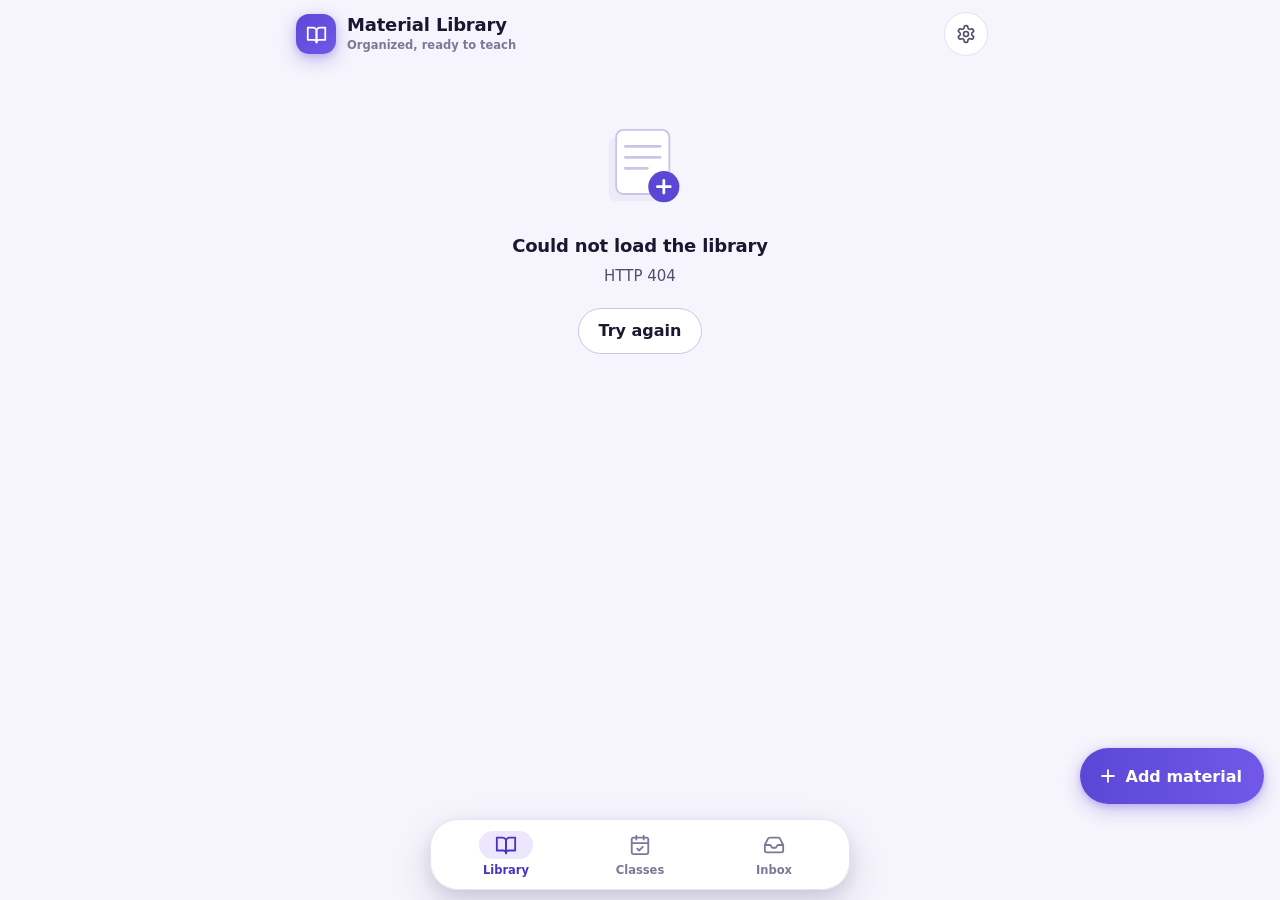
==== static/index.html @ 77e2ce6c "Initial public release of the Material Library" ====
<!doctype html>
<html lang="en">
<head>
<meta charset="utf-8">
<meta name="viewport" content="width=device-width, initial-scale=1, viewport-fit=cover">
<meta id="thememeta" name="theme-color" content="#F6F4FC">
<title>Material Library</title>
<link rel="stylesheet" href="/static/style.css">
</head>
<body data-view="list">
<header class="appbar">
  <div class="brand">
    <span class="brandmark" aria-hidden="true">
      <svg viewBox="0 0 24 24" fill="none" stroke="currentColor" stroke-width="2" stroke-linecap="round" stroke-linejoin="round"><path d="M2 4h6a4 4 0 0 1 4 4v13a3 3 0 0 0-3-3H2z"/><path d="M22 4h-6a4 4 0 0 0-4 4v13a3 3 0 0 1 3-3h7z"/></svg>
    </span>
    <div class="brandcol">
      <h1>Material Library</h1>
      <span class="brandsub">Organized, ready to teach</span>
    </div>
  </div>
  <a id="settingsbtn" class="iconbtn" href="#/settings" aria-label="Settings" title="Settings">
    <svg viewBox="0 0 24 24" fill="none" stroke="currentColor" stroke-width="2" stroke-linecap="round" stroke-linejoin="round"><path d="M12.22 2h-.44a2 2 0 0 0-2 2v.18a2 2 0 0 1-1 1.73l-.43.25a2 2 0 0 1-2 0l-.15-.08a2 2 0 0 0-2.73.73l-.22.38a2 2 0 0 0 .73 2.73l.15.1a2 2 0 0 1 1 1.72v.51a2 2 0 0 1-1 1.74l-.15.09a2 2 0 0 0-.73 2.73l.22.38a2 2 0 0 0 2.73.73l.15-.08a2 2 0 0 1 2 0l.43.25a2 2 0 0 1 1 1.73V20a2 2 0 0 0 2 2h.44a2 2 0 0 0 2-2v-.18a2 2 0 0 1 1-1.73l.43-.25a2 2 0 0 1 2 0l.15.08a2 2 0 0 0 2.73-.73l.22-.39a2 2 0 0 0-.73-2.73l-.15-.08a2 2 0 0 1-1-1.74v-.5a2 2 0 0 1 1-1.74l.15-.09a2 2 0 0 0 .73-2.73l-.22-.38a2 2 0 0 0-2.73-.73l-.15.08a2 2 0 0 1-2 0l-.43-.25a2 2 0 0 1-1-1.73V4a2 2 0 0 0-2-2z"/><circle cx="12" cy="12" r="3"/></svg>
  </a>
</header>

<main id="view" tabindex="-1"><p class="empty">Loading…</p></main>

<button id="fab" class="fab" type="button">
  <svg viewBox="0 0 24 24" fill="none" stroke="currentColor" stroke-width="2.2" stroke-linecap="round"><path d="M5 12h14"/><path d="M12 5v14"/></svg>
  <span id="fablabel">Add material</span>
</button>

<nav class="bottomnav" aria-label="Main navigation">
  <a href="#/" data-nav="library" class="on">
    <svg viewBox="0 0 24 24" fill="none" stroke="currentColor" stroke-width="2" stroke-linecap="round" stroke-linejoin="round"><path d="M2 4h6a4 4 0 0 1 4 4v13a3 3 0 0 0-3-3H2z"/><path d="M22 4h-6a4 4 0 0 0-4 4v13a3 3 0 0 1 3-3h7z"/></svg>
    <span>Library</span>
  </a>
  <a href="#/plans" data-nav="plans">
    <svg viewBox="0 0 24 24" fill="none" stroke="currentColor" stroke-width="2" stroke-linecap="round" stroke-linejoin="round"><rect x="3" y="4" width="18" height="18" rx="2"/><path d="M16 2v4"/><path d="M8 2v4"/><path d="M3 10h18"/><path d="m9 16 2 2 4-4"/></svg>
    <span>Classes</span>
  </a>
  <a href="#/inbox" data-nav="inbox">
    <span class="navicon">
      <svg viewBox="0 0 24 24" fill="none" stroke="currentColor" stroke-width="2" stroke-linecap="round" stroke-linejoin="round"><path d="M22 12h-6l-2 3h-4l-2-3H2"/><path d="M5.45 5.11 2 12v6a2 2 0 0 0 2 2h16a2 2 0 0 0 2-2v-6l-3.45-6.89A2 2 0 0 0 16.76 4H7.24a2 2 0 0 0-1.79 1.11z"/></svg>
      <span class="navbadge" id="inboxbadge" hidden></span>
    </span>
    <span>Inbox</span>
  </a>
</nav>

<div id="toasts" aria-live="polite"></div>

<dialog id="confirmdlg" class="dlg">
  <div class="dlg-icon" aria-hidden="true">
    <svg viewBox="0 0 24 24" fill="none" stroke="currentColor" stroke-width="2" stroke-linecap="round" stroke-linejoin="round"><path d="M3 6h18"/><path d="M19 6v14a2 2 0 0 1-2 2H7a2 2 0 0 1-2-2V6"/><path d="M8 6V4a2 2 0 0 1 2-2h4a2 2 0 0 1 2 2v2"/><path d="M10 11v6"/><path d="M14 11v6"/></svg>
  </div>
  <h2 id="cd-title">Are you sure?</h2>
  <p id="cd-msg"></p>
  <div class="dlg-actions">
    <button id="cd-cancel" class="btn" type="button">Cancel</button>
    <button id="cd-ok" class="btn danger-solid" type="button">Delete</button>
  </div>
</dialog>

<dialog id="plandlg" class="dlg formdlg">
  <h2 id="pd-heading">New plan</h2>
  <form id="pd-form">
    <label class="field"><span>Title *</span>
      <input type="text" id="pd-name" required autocomplete="off" placeholder="e.g. Tuesday 18:00 — B2 teens">
    </label>
    <label class="field"><span>Class / group</span>
      <input type="text" id="pd-group" autocomplete="off" list="groupsdl" placeholder="e.g. B2 evening group">
    </label>
    <label class="field"><span>Date</span>
      <input type="date" id="pd-date">
    </label>
    <label class="field"><span>Notes</span>
      <textarea id="pd-notes" placeholder="aims, reminders…"></textarea>
    </label>
    <div class="dlg-actions">
      <button type="button" id="pd-cancel" class="btn">Cancel</button>
      <button type="submit" id="pd-save" class="btn primary">Create</button>
    </div>
  </form>
</dialog>

<dialog id="usagedlg" class="dlg formdlg">
  <h2>Log use</h2>
  <p id="ud-mat" class="dlg-sub"></p>
  <form id="ud-form">
    <label class="field"><span>Date</span>
      <input type="date" id="ud-date">
    </label>
    <label class="field"><span>Class / group</span>
      <input type="text" id="ud-group" autocomplete="off" list="groupsdl" placeholder="e.g. B2 evening group">
    </label>
    <label class="field"><span>Note</span>
      <input type="text" id="ud-note" autocomplete="off" placeholder="e.g. great as a warmer">
    </label>
    <div class="dlg-actions">
      <button type="button" id="ud-cancel" class="btn">Cancel</button>
      <button type="submit" id="ud-save" class="btn primary">Log use</button>
    </div>
  </form>
</dialog>

<dialog id="fileeditdlg" class="dlg formdlg">
  <h2>Edit file</h2>
  <form id="fe-form">
    <label class="field"><span>File name</span>
      <input type="text" id="fe-name" autocomplete="off" spellcheck="false" placeholder="e.g. Unit 4 — reading.pdf">
    </label>
    <label class="field"><span>Note</span>
      <input type="text" id="fe-note" autocomplete="off" placeholder="e.g. Student handout">
    </label>
    <div class="dlg-actions fe-actions">
      <button type="button" id="fe-remove" class="btn danger">Remove from material</button>
      <button type="button" id="fe-cancel" class="btn">Cancel</button>
      <button type="submit" id="fe-save" class="btn primary">Save</button>
    </div>
  </form>
</dialog>

<dialog id="plansheet" class="dlg formdlg">
  <h2>Add to plan</h2>
  <p id="ps-mat" class="dlg-sub"></p>
  <div id="ps-list" class="sheetlist"></div>
  <div class="dlg-actions">
    <button id="ps-cancel" class="btn" type="button">Cancel</button>
    <button id="ps-new" class="btn primary" type="button">New plan…</button>
  </div>
</dialog>

<dialog id="sharesheet" class="dlg formdlg">
  <h2>Share files</h2>
  <p id="sh-mat" class="dlg-sub"></p>
  <div id="sh-list" class="sheetlist"></div>
  <div class="dlg-actions">
    <button id="sh-cancel" class="btn" type="button">Cancel</button>
    <button id="sh-ok" class="btn primary" type="button">Share</button>
  </div>
</dialog>

<dialog id="matpicker" class="dlg formdlg">
  <h2>Add to material</h2>
  <p id="mp-sub" class="dlg-sub"></p>
  <div class="searchbox dlgsearch">
    <svg viewBox="0 0 24 24" fill="none" stroke="currentColor" stroke-width="2" stroke-linecap="round" stroke-linejoin="round"><circle cx="11" cy="11" r="8"/><path d="m21 21-4.3-4.3"/></svg>
    <input id="mp-q" type="search" autocomplete="off" placeholder="Search your library…" aria-label="Search materials">
  </div>
  <div id="mp-list" class="sheetlist"></div>
  <div class="dlg-actions">
    <button id="mp-cancel" class="btn" type="button">Cancel</button>
  </div>
</dialog>

<dialog id="lightbox" class="lightboxdlg">
  <img id="lb-img" alt="">
  <div class="lb-bar">
    <span id="lb-name"></span>
    <button id="lb-share" class="iconbtn" type="button" aria-label="Share this image" title="Share">
      <svg viewBox="0 0 24 24" fill="none" stroke="currentColor" stroke-width="2" stroke-linecap="round" stroke-linejoin="round"><circle cx="18" cy="5" r="3"/><circle cx="6" cy="12" r="3"/><circle cx="18" cy="19" r="3"/><line x1="8.6" y1="13.5" x2="15.4" y2="17.5"/><line x1="15.4" y1="6.5" x2="8.6" y2="10.5"/></svg>
    </button>
    <a id="lb-open" class="iconbtn" target="_blank" rel="noopener" aria-label="Open in another app" title="Open externally">
      <svg viewBox="0 0 24 24" fill="none" stroke="currentColor" stroke-width="2" stroke-linecap="round" stroke-linejoin="round"><path d="M15 3h6v6"/><path d="M10 14 21 3"/><path d="M18 13v6a2 2 0 0 1-2 2H5a2 2 0 0 1-2-2V8a2 2 0 0 1 2-2h6"/></svg>
    </a>
    <button id="lb-close" class="iconbtn" type="button" aria-label="Close preview" title="Close">
      <svg viewBox="0 0 24 24" fill="none" stroke="currentColor" stroke-width="2" stroke-linecap="round" stroke-linejoin="round"><path d="M18 6 6 18"/><path d="m6 6 12 12"/></svg>
    </button>
  </div>
</dialog>

<datalist id="groupsdl"></datalist>

<noscript><p class="empty">This app needs JavaScript enabled.</p></noscript>
<script src="/static/app.js"></script>
</body>
</html>
---- static/style.css ----
/* Material Library — phone-first, system fonts, no external anything.
   Design system: Material Design 3 Expressive — vibrant violet primary,
   gradient pill CTAs with glow, pill chips with trailing check-circles.
   Light = lavender-tinted tonal mirror; dark = pure-black AMOLED.
   All colors live in tokens below; components never use raw hex. */

/* ================= tokens ================= */
:root {
  --bg: #F6F4FC;
  --surface: #FFFFFF;
  --surface-2: #EEEAF9;
  --ink: #1B1730;
  --ink-2: #534E6E;
  --ink-3: #7E7898;

  --primary: #5B47D6;
  --primary-strong: #4936BE;
  --on-primary: #FFFFFF;
  --primary-soft: #ECE7FD;
  --primary-soft-ink: #4733C4;

  --grad-1: #5B47D6;
  --grad-2: #7158E8;
  --glow: 0 6px 18px rgba(91, 71, 214, .30), 0 2px 6px rgba(91, 71, 214, .22);
  --chip-on-bg: rgba(91, 71, 214, .10);
  --chip-on-border: #5B47D6;
  --thumb-grad-1: #E9E3FB;
  --thumb-grad-2: #D9D0F6;
  --nav-bg: rgba(255, 255, 255, .92);
  --overlay: rgba(20, 14, 40, .55);

  --border: #E6E1F4;
  --border-strong: #CCC4E8;

  --danger: #D32940;
  --danger-soft: #FCE8EB;
  --danger-soft-ink: #B01F34;
  --on-danger: #FFFFFF;
  --ok: #15803D;
  --ok-soft: #E2F4E9;
  --warn-ink: #8A5200;
  --warn-soft: #FBF1DD;
  --warn-border: #EDD7A4;
  --toast-ok: #4ADE80;
  --toast-danger: #FF8A93;

  --cefr-a1-bg: #E1F3E4;  --cefr-a1-ink: #166534;
  --cefr-a2-bg: #DDF1EE;  --cefr-a2-ink: #0F5E57;
  --cefr-b1-bg: #DFEBFC;  --cefr-b1-ink: #1E45B8;
  --cefr-b2-bg: #E8E6FC;  --cefr-b2-ink: #4435CE;
  --cefr-c1-bg: #F1E5FC;  --cefr-c1-ink: #7222BE;
  --cefr-c2-bg: #FBE3F0;  --cefr-c2-ink: #B01865;

  --shadow-1: 0 1px 2px rgba(43, 33, 92, .05), 0 4px 14px rgba(43, 33, 92, .07);
  --shadow-2: 0 6px 16px rgba(43, 33, 92, .10), 0 16px 40px rgba(43, 33, 92, .14);
  --shadow-fab: var(--glow);
  --scrim: rgba(27, 23, 48, .50);
  --scrim-heavy: rgba(0, 0, 0, .88);

  --radius-sm: 12px;
  --radius: 16px;
  --radius-lg: 24px;
  --radius-xl: 28px;
  --radius-pill: 999px;
  --t-fast: 140ms;
  --t-med: 220ms;
  --ease: cubic-bezier(.2, .8, .3, 1);
}

[data-theme="dark"] {
  --bg: #000000;
  --surface: #0A0A12;
  --surface-2: #14141F;
  --ink: #F2F1FA;
  --ink-2: #ACA9C6;
  --ink-3: #757390;

  --primary: #A78BFA;
  --primary-strong: #8B7CFF;
  --on-primary: #FFFFFF;
  --primary-soft: #221C4D;
  --primary-soft-ink: #C7BBFF;

  --grad-1: #6A5BFF;
  --grad-2: #7A57FF;
  --glow: 0 4px 24px rgba(122, 87, 255, .45), 0 2px 8px rgba(122, 87, 255, .30);
  --chip-on-bg: rgba(139, 124, 255, .16);
  --chip-on-border: #8B7CFF;
  --thumb-grad-1: #241E4E;
  --thumb-grad-2: #17132F;
  --nav-bg: rgba(10, 10, 18, .92);
  --overlay: rgba(0, 0, 0, .60);

  --border: rgba(255, 255, 255, .09);
  --border-strong: rgba(255, 255, 255, .17);

  --danger: #FF7A85;
  --danger-soft: #2A1219;
  --danger-soft-ink: #FF9AA2;
  --on-danger: #2A1219;
  --ok: #4ADE80;
  --ok-soft: #0E2A1B;
  --warn-ink: #F5C56B;
  --warn-soft: #2A2110;
  --warn-border: #4A3A14;
  --toast-ok: #15803D;
  --toast-danger: #C2273D;

  --cefr-a1-bg: #0E2A18;  --cefr-a1-ink: #6EE7A0;
  --cefr-a2-bg: #0B2926;  --cefr-a2-ink: #5EEAD4;
  --cefr-b1-bg: #101F3D;  --cefr-b1-ink: #93B4FD;
  --cefr-b2-bg: #1D1850;  --cefr-b2-ink: #B0A6FF;
  --cefr-c1-bg: #2A1545;  --cefr-c1-ink: #D8B4FE;
  --cefr-c2-bg: #381330;  --cefr-c2-ink: #F9A8D4;

  /* AMOLED: surfaces separate by hairline borders, not soft shadows */
  --shadow-1: 0 0 0 1px rgba(255, 255, 255, .04);
  --shadow-2: 0 10px 32px rgba(0, 0, 0, .65), 0 2px 8px rgba(0, 0, 0, .5);
  --shadow-fab: var(--glow);
  --scrim: rgba(0, 0, 0, .72);
}

/* ================= base ================= */
* { box-sizing: border-box; }
html { -webkit-text-size-adjust: 100%; }
[hidden] { display: none !important; }
body {
  margin: 0;
  font-family: "Segoe UI Variable Text", system-ui, -apple-system, "Segoe UI",
               Roboto, "Helvetica Neue", sans-serif;
  font-size: 16px;
  line-height: 1.5;
  color: var(--ink);
  background: var(--bg);
  touch-action: manipulation;
}
svg { display: block; }
button { font-family: inherit; }
:focus-visible {
  outline: 3px solid var(--primary);
  outline-offset: 2px;
  border-radius: 4px;
}
main:focus { outline: none; }
::selection { background: var(--primary-soft); color: var(--primary-soft-ink); }

main {
  padding: 0 16px calc(108px + env(safe-area-inset-bottom));
  max-width: 720px;
  margin: 0 auto;
}
body[data-view="list"] main, body[data-view="plans"] main {
  padding-bottom: calc(172px + env(safe-area-inset-bottom));
}

/* ================= app bar ================= */
.appbar {
  display: flex;
  align-items: center;
  gap: 8px;
  max-width: 720px;
  margin: 0 auto;
  padding: calc(12px + env(safe-area-inset-top)) 12px 10px 16px;
}
.brand { display: flex; align-items: center; gap: 11px; flex: 1; min-width: 0; }
.brandmark {
  display: grid;
  place-items: center;
  width: 40px;
  height: 40px;
  flex: none;
  border-radius: 13px;
  background: linear-gradient(135deg, var(--grad-1), var(--grad-2));
  color: var(--on-primary);
  box-shadow: var(--glow);
}
.brandmark svg { width: 21px; height: 21px; }
.brandcol { display: flex; flex-direction: column; min-width: 0; }
.appbar h1 {
  margin: 0;
  font-size: 18px;
  font-weight: 700;
  letter-spacing: -.01em;
  line-height: 1.25;
  white-space: nowrap;
  overflow: hidden;
  text-overflow: ellipsis;
}
.brandsub {
  font-size: 11.5px;
  font-weight: 550;
  color: var(--ink-3);
  white-space: nowrap;
  overflow: hidden;
  text-overflow: ellipsis;
}

.iconbtn {
  display: grid;
  place-items: center;
  width: 44px;
  height: 44px;
  flex: none;
  border: 1px solid var(--border);
  border-radius: var(--radius-pill);
  background: var(--surface);
  color: var(--ink-2);
  cursor: pointer;
  transition: background var(--t-fast) var(--ease), transform var(--t-fast) var(--ease);
}
.iconbtn svg { width: 20px; height: 20px; }
.iconbtn:active { background: var(--surface-2); transform: scale(.92); }
.iconbtn:disabled { opacity: .45; }
.iconbtn .ic-sun { display: none; }
[data-theme="dark"] .iconbtn .ic-sun { display: block; }
[data-theme="dark"] .iconbtn .ic-moon { display: none; }
#rescanbtn.busy svg { animation: spin .9s linear infinite; }
@keyframes spin { to { transform: rotate(360deg); } }

/* ================= buttons ================= */
.btn {
  display: inline-flex;
  align-items: center;
  justify-content: center;
  gap: 8px;
  min-height: 46px;
  padding: 10px 20px;
  border: 1px solid var(--border-strong);
  border-radius: var(--radius-pill);
  background: var(--surface);
  color: var(--ink);
  font-size: 16px;
  font-weight: 600;
  text-decoration: none;
  cursor: pointer;
  transition: transform var(--t-fast) var(--ease), box-shadow var(--t-fast) var(--ease),
              background var(--t-fast) var(--ease), opacity var(--t-fast) var(--ease);
}
.btn svg { width: 18px; height: 18px; }
.btn:active { transform: scale(.97); }
.btn.primary {
  background: linear-gradient(90deg, var(--grad-1), var(--grad-2));
  border-color: transparent;
  color: var(--on-primary);
  box-shadow: var(--glow);
}
.btn.danger {
  background: transparent;
  border-color: var(--danger);
  color: var(--danger);
}
.btn.danger-solid {
  background: var(--danger);
  border-color: var(--danger);
  color: var(--on-danger);
}
.btn:disabled { opacity: .55; pointer-events: none; }
.btn.wide { width: 100%; }
.btn.big { min-height: 54px; font-size: 17px; }

.textbtn {
  display: inline-flex;
  align-items: center;
  gap: 6px;
  border: 0;
  background: none;
  color: var(--primary);
  font-size: 15px;
  font-weight: 600;
  min-height: 44px;
  padding: 0 8px;
  cursor: pointer;
  border-radius: 8px;
}
.textbtn svg { width: 17px; height: 17px; }
.textbtn:active { opacity: .7; }

/* ================= floating action button ================= */
.fab {
  position: fixed;
  right: 16px;
  bottom: calc(96px + env(safe-area-inset-bottom));
  z-index: 50;
  display: none;
  align-items: center;
  gap: 8px;
  min-height: 56px;
  padding: 0 22px 0 18px;
  border: 0;
  border-radius: var(--radius-pill);
  background: linear-gradient(90deg, var(--grad-1), var(--grad-2));
  color: var(--on-primary);
  font-size: 16px;
  font-weight: 700;
  font-family: inherit;
  text-decoration: none;
  cursor: pointer;
  box-shadow: var(--glow);
  transition: transform var(--t-fast) var(--ease), box-shadow var(--t-fast) var(--ease);
}
.fab svg { width: 20px; height: 20px; }
.fab:active { transform: scale(.95); }
body[data-view="list"] .fab, body[data-view="plans"] .fab { display: inline-flex; }

/* ================= bottom navigation (floating pill) ================= */
.bottomnav {
  position: fixed;
  left: 12px;
  right: 12px;
  bottom: calc(10px + env(safe-area-inset-bottom));
  z-index: 60;
  display: flex;
  justify-content: center;
  gap: 4px;
  max-width: 420px;
  margin: 0 auto;
  background: var(--nav-bg);
  border: 1px solid var(--border);
  border-radius: var(--radius-xl);
  box-shadow: var(--shadow-2);
  padding: 7px 10px 8px;
}
.bottomnav a {
  flex: 1;
  max-width: 130px;
  display: flex;
  flex-direction: column;
  align-items: center;
  gap: 3px;
  padding: 4px 0 2px;
  text-decoration: none;
  color: var(--ink-3);
  font-size: 11.5px;
  font-weight: 600;
  border-radius: var(--radius);
}
.bottomnav a svg {
  width: 22px;
  height: 22px;
  padding: 3px 16px;
  border-radius: var(--radius-pill);
  box-sizing: content-box;
  transition: background var(--t-fast) var(--ease);
}
.bottomnav a:active svg { background: var(--surface-2); }
.bottomnav a.on { color: var(--primary-soft-ink); }
.bottomnav a.on svg { background: var(--primary-soft); }

/* ================= search ================= */
.searchwrap {
  position: sticky;
  top: 0;
  z-index: 10;
  margin: 0 -16px;
  padding: 8px 16px 10px;
  background: var(--bg);
}
.searchwrap::after {
  content: "";
  position: absolute;
  left: 0; right: 0; bottom: -14px;
  height: 14px;
  background: linear-gradient(var(--bg), transparent);
  pointer-events: none;
}
.searchbox {
  display: flex;
  align-items: center;
  gap: 8px;
  min-height: 54px;
  padding: 0 7px 0 16px;
  border: 1px solid var(--border);
  border-radius: var(--radius-pill);
  background: var(--surface);
  box-shadow: var(--shadow-1);
  transition: border-color var(--t-fast) var(--ease);
}
.searchbox:focus-within { border-color: var(--primary); }
.searchbox > svg { width: 19px; height: 19px; flex: none; color: var(--ink-3); }
.searchbox input {
  flex: 1;
  min-width: 0;
  min-height: 48px;
  border: 0;
  outline: none;
  background: transparent;
  color: var(--ink);
  font-size: 16px;
  font-family: inherit;
}
.searchbox input::placeholder { color: var(--ink-3); }
.searchbox input::-webkit-search-cancel-button { display: none; }

/* round gradient filter toggle inside the search pill */
.filterfx {
  position: relative;
  display: grid;
  place-items: center;
  width: 42px;
  height: 42px;
  flex: none;
  border: 0;
  border-radius: var(--radius-pill);
  background: linear-gradient(135deg, var(--grad-1), var(--grad-2));
  color: var(--on-primary);
  cursor: pointer;
  box-shadow: var(--glow);
  transition: transform var(--t-fast) var(--ease);
}
.filterfx svg { width: 18px; height: 18px; }
.filterfx:active { transform: scale(.92); }
.filterfx .fcount {
  position: absolute;
  top: -4px;
  right: -4px;
  border: 2px solid var(--surface);
  box-sizing: content-box;
}

/* ================= filter panel + facet chips ================= */
.filterpanel {
  margin-top: 12px;
  padding: 2px 14px 12px;
  border: 1px solid var(--border);
  border-radius: var(--radius-xl);
  background: var(--surface);
  box-shadow: var(--shadow-1);
}
.facetrow { display: flex; align-items: center; gap: 10px; margin-top: 12px; }
.facetlabel {
  flex: 0 0 58px;
  font-size: 11px;
  font-weight: 700;
  color: var(--ink-3);
  text-transform: uppercase;
  letter-spacing: .07em;
}
.chips {
  display: flex;
  gap: 8px;
  overflow-x: auto;
  padding: 2px 0;
  -webkit-overflow-scrolling: touch;
  scrollbar-width: none;
}
.chips::-webkit-scrollbar { display: none; }
.chips.wrap { flex-wrap: wrap; overflow: visible; }

.chip {
  display: inline-flex;
  align-items: center;
  gap: 7px;
  flex: 0 0 auto;
  min-height: 44px;
  padding: 8px 17px;
  border: 1px solid var(--border);
  border-radius: var(--radius-pill);
  background: var(--surface);
  color: var(--ink);
  font-size: 15px;
  font-weight: 550;
  white-space: nowrap;
  cursor: pointer;
  transition: background var(--t-fast) var(--ease), color var(--t-fast) var(--ease),
              border-color var(--t-fast) var(--ease), transform var(--t-fast) var(--ease);
}
.chip:active { transform: scale(.95); }
.chip .chip-ic { width: 17px; height: 17px; display: none; margin-right: -6px; }
.chip.on {
  background: var(--chip-on-bg);
  border-color: var(--chip-on-border);
  color: var(--primary-soft-ink);
  font-weight: 600;
}
.chip.on .chip-ic { display: block; }

/* ================= result bar / sort / view toggle ================= */
.resultbar {
  display: flex;
  align-items: center;
  justify-content: space-between;
  flex-wrap: wrap;
  gap: 8px 10px;
  min-height: 44px;
  margin-top: 12px;
}
.count { color: var(--ink-2); font-size: 14px; font-weight: 550; }
.countwrap { display: flex; align-items: center; gap: 4px; min-width: 0; }
.sortseg {
  display: inline-flex;
  padding: 3px;
  border-radius: var(--radius-pill);
  background: var(--surface-2);
}
.sortseg button {
  border: 0;
  min-height: 36px;
  padding: 0 13px;
  border-radius: var(--radius-pill);
  background: transparent;
  color: var(--ink-2);
  font-size: 13.5px;
  font-weight: 600;
  cursor: pointer;
  transition: background var(--t-fast) var(--ease), color var(--t-fast) var(--ease);
}
.sortseg button.on {
  background: var(--chip-on-bg);
  color: var(--primary-soft-ink);
  box-shadow: 0 0 0 1px var(--chip-on-border) inset;
}

.viewseg {
  display: inline-flex;
  gap: 2px;
  padding: 3px;
  border-radius: var(--radius-pill);
  background: var(--surface-2);
}
.viewseg button {
  display: grid;
  place-items: center;
  width: 40px;
  min-height: 36px;
  border: 0;
  border-radius: var(--radius-pill);
  background: transparent;
  color: var(--ink-2);
  cursor: pointer;
  transition: background var(--t-fast) var(--ease), color var(--t-fast) var(--ease);
}
.viewseg button svg { width: 17px; height: 17px; }
.viewseg button.on {
  background: var(--chip-on-bg);
  color: var(--primary-soft-ink);
  box-shadow: 0 0 0 1px var(--chip-on-border) inset;
}

/* ================= cards ================= */
.card {
  display: flex;
  align-items: center;
  gap: 12px;
  margin-bottom: 10px;
  padding: 12px;
  border: 1px solid var(--border);
  border-radius: var(--radius-lg);
  background: var(--surface);
  box-shadow: var(--shadow-1);
  text-decoration: none;
  color: inherit;
  transition: transform var(--t-fast) var(--ease), box-shadow var(--t-fast) var(--ease);
}
.card:active { transform: scale(.985); }
.card-body { flex: 1; min-width: 0; }
.card-title {
  font-size: 16.5px;
  font-weight: 650;
  letter-spacing: -.01em;
  line-height: 1.35;
  word-break: break-word;
}
.card .badges { margin-top: 7px; }
.card-foot {
  display: flex;
  align-items: center;
  flex-wrap: wrap;
  gap: 4px 12px;
  margin-top: 8px;
  color: var(--ink-3);
  font-size: 13px;
  font-weight: 500;
}
.card-foot span { display: inline-flex; align-items: center; gap: 4px; min-width: 0; }
.card-foot svg { width: 14px; height: 14px; flex: none; }
.card-foot .topics { overflow: hidden; text-overflow: ellipsis; white-space: nowrap; }
.card-chev { flex: none; width: 18px; height: 18px; color: var(--ink-3); }

/* material thumbnails (first image in the folder, or a gradient tile) */
.cthumb {
  width: 84px;
  height: 84px;
  flex: none;
  border-radius: 18px;
  object-fit: cover;
  background: var(--surface-2);
  border: 1px solid var(--border);
}
.cthumb-ph {
  display: grid;
  place-items: center;
  background: linear-gradient(135deg, var(--thumb-grad-1), var(--thumb-grad-2));
  color: var(--primary);
}
.cthumb.cthumb-ph svg { width: 30px; height: 30px; }

/* grid layout for the library list */
.results.grid {
  display: grid;
  grid-template-columns: 1fr 1fr;
  gap: 10px;
}
.results.grid .card {
  flex-direction: column;
  align-items: stretch;
  gap: 8px;
  margin-bottom: 0;
  padding: 10px 10px 12px;
}
.results.grid .cthumb { width: 100%; height: 120px; }
.results.grid .card-chev { display: none; }
.results.grid .emptystate { grid-column: 1 / -1; }

/* badges */
.badges { display: flex; flex-wrap: wrap; gap: 5px; }
.badge {
  display: inline-flex;
  align-items: center;
  padding: 3px 10px;
  border-radius: var(--radius-pill);
  font-size: 12px;
  font-weight: 650;
  letter-spacing: .01em;
  background: var(--primary-soft);
  color: var(--primary-soft-ink);
}
.badge.exam { background: var(--warn-soft); color: var(--warn-ink); }
.badge.cefr-a1, .badge.cefr-prea1 { background: var(--cefr-a1-bg); color: var(--cefr-a1-ink); }
.badge.cefr-a2 { background: var(--cefr-a2-bg); color: var(--cefr-a2-ink); }
.badge.cefr-b1 { background: var(--cefr-b1-bg); color: var(--cefr-b1-ink); }
.badge.cefr-b2 { background: var(--cefr-b2-bg); color: var(--cefr-b2-ink); }
.badge.cefr-c1 { background: var(--cefr-c1-bg); color: var(--cefr-c1-ink); }
.badge.cefr-c2 { background: var(--cefr-c2-bg); color: var(--cefr-c2-ink); }

/* ================= skeleton loading ================= */
.skel {
  border-radius: var(--radius-lg);
  background: linear-gradient(100deg, var(--surface-2) 40%, var(--surface) 50%, var(--surface-2) 60%);
  background-size: 200% 100%;
  animation: shimmer 1.3s linear infinite;
}
@keyframes shimmer { to { background-position: -200% 0; } }
.skel.bar { height: 54px; border-radius: var(--radius-pill); margin-top: 8px; }
.skel.row { height: 108px; margin-top: 10px; }

/* ================= empty state ================= */
.empty { padding: 30px 8px; text-align: center; color: var(--ink-2); }
.emptystate {
  display: flex;
  flex-direction: column;
  align-items: center;
  gap: 6px;
  padding: 40px 16px 30px;
  text-align: center;
}
.emptystate svg { width: 110px; height: 110px; }
.emptystate h3 { margin: 10px 0 0; font-size: 18px; font-weight: 700; letter-spacing: -.01em; }
.emptystate p { margin: 0; color: var(--ink-2); font-size: 15px; max-width: 320px; }
.emptystate .btn { margin-top: 14px; }

/* ================= needs attention ================= */
.warn-title {
  display: flex;
  align-items: center;
  gap: 7px;
  margin: 20px 0 8px;
  font-size: 14px;
  font-weight: 700;
  color: var(--warn-ink);
  text-transform: uppercase;
  letter-spacing: .05em;
}
.warn-title svg { width: 16px; height: 16px; }
.ncard {
  display: flex;
  align-items: center;
  gap: 10px;
  flex-wrap: wrap;
  margin-bottom: 8px;
  padding: 13px 14px;
  border: 1px solid var(--warn-border);
  border-radius: var(--radius-lg);
  background: var(--warn-soft);
}
.ncard .ntext { flex: 1 1 180px; min-width: 0; }
.ncard strong { word-break: break-all; }
.nprob { font-size: 13.5px; color: var(--warn-ink); }
.ncard .btn { min-height: 42px; padding: 6px 14px; font-size: 15px; }

/* ================= detail view ================= */
.back {
  display: inline-flex;
  align-items: center;
  gap: 10px;
  min-height: 44px;
  padding: 0;
  margin: 6px 0 4px;
  color: var(--ink);
  text-decoration: none;
  font-size: 15.5px;
  font-weight: 600;
  border-radius: var(--radius-pill);
}
.back svg {
  width: 19px;
  height: 19px;
  padding: 11px;
  box-sizing: content-box;
  border-radius: var(--radius-pill);
  border: 1px solid var(--border);
  background: var(--surface);
  color: var(--ink);
}
.detail h2, #view > h2 {
  margin: 4px 0 10px;
  font-size: 24px;
  font-weight: 750;
  letter-spacing: -.02em;
  line-height: 1.25;
  word-break: break-word;
}
.metaline {
  display: flex;
  flex-wrap: wrap;
  gap: 4px 14px;
  margin-top: 12px;
  color: var(--ink-2);
  font-size: 13.5px;
  font-weight: 500;
}
.metaline span { display: inline-flex; align-items: center; gap: 5px; }
.metaline svg { width: 15px; height: 15px; color: var(--ink-3); }

/* hero card at the top of the material detail view */
.herocard {
  margin-top: 10px;
  padding: 14px;
  border: 1px solid var(--border);
  border-radius: var(--radius-xl);
  background: var(--surface);
  box-shadow: var(--shadow-1);
}
.herocard h2 { margin: 12px 0 0; }
.herocard .badges { margin-top: 10px; }
.herocard .metaline { margin-top: 10px; }
.herothumb {
  display: block;
  width: 100%;
  height: 160px;
  border-radius: 18px;
  object-fit: cover;
  background: var(--surface-2);
  border: 1px solid var(--border);
}
.herothumb.cthumb-ph svg { width: 46px; height: 46px; }
.btn.heroshare {
  margin-top: 14px;
  background: transparent;
  color: var(--primary);
  border-color: var(--border-strong);
}

.notecallout {
  margin-top: 16px;
  padding: 13px 15px;
  border-left: 3px solid var(--primary);
  border-radius: 6px var(--radius) var(--radius) 6px;
  background: var(--surface);
  box-shadow: var(--shadow-1);
  font-size: 15px;
  color: var(--ink);
  white-space: pre-wrap;
  word-break: break-word;
}
.notecallout .notelabel {
  display: block;
  margin-bottom: 3px;
  font-size: 11px;
  font-weight: 700;
  color: var(--primary);
  text-transform: uppercase;
  letter-spacing: .07em;
}

.facetgrid { margin-top: 16px; display: grid; gap: 12px; }
.facetitem .flabel {
  font-size: 11px;
  font-weight: 700;
  color: var(--ink-3);
  text-transform: uppercase;
  letter-spacing: .07em;
  margin-bottom: 5px;
}
.tag {
  display: inline-flex;
  align-items: center;
  padding: 5px 13px;
  border-radius: var(--radius-pill);
  background: var(--surface);
  border: 1px solid var(--border);
  color: var(--ink);
  font-size: 13.5px;
  font-weight: 550;
}

.section-title {
  display: flex;
  align-items: center;
  gap: 7px;
  margin: 22px 0 8px;
  font-size: 14px;
  font-weight: 700;
  color: var(--ink-3);
  text-transform: uppercase;
  letter-spacing: .05em;
}
.section-title svg { width: 16px; height: 16px; flex: none; }

/* file-type chips + grid/list toggle above the files */
.filetools {
  display: flex;
  align-items: center;
  gap: 8px;
  margin: 0 0 10px;
}
.filetools .chips { flex: 1; min-width: 0; }
.kindchips .chip { gap: 7px; min-height: 42px; padding: 6px 15px; font-size: 14px; }
.kindchips .chip > svg { width: 16px; height: 16px; }
.kindchips .chip.on {
  background: linear-gradient(90deg, var(--grad-1), var(--grad-2));
  border-color: transparent;
  color: var(--on-primary);
}

.filelist {
  border: 1px solid var(--border);
  border-radius: var(--radius-lg);
  background: var(--surface);
  box-shadow: var(--shadow-1);
  overflow: hidden;
}
.filerow {
  display: flex;
  align-items: center;
  gap: 12px;
  min-height: 56px;
  padding: 9px 14px;
  border-bottom: 1px solid var(--border);
  color: inherit;
  text-decoration: none;
  font-size: 15px;
  transition: background var(--t-fast) var(--ease);
}
.filerow:last-child { border-bottom: 0; }
.filerow:active { background: var(--surface-2); }
/* rows with a separate tap area (file open/lightbox) + trailing share button */
.filerow .fmain {
  flex: 1;
  display: flex;
  align-items: center;
  gap: 12px;
  min-width: 0;
  margin: -9px 0 -9px -14px;
  padding: 9px 0 9px 14px;
  border: 0;
  background: none;
  font: inherit;
  text-align: left;
  color: inherit;
  text-decoration: none;
  cursor: pointer;
}
.fsharebtn { flex: none; color: var(--ink-3); }
.fthumb {
  width: 40px;
  height: 40px;
  flex: none;
  border-radius: 12px;
  object-fit: cover;
  background: var(--surface-2);
}
.ft-use { background: var(--ok-soft); color: var(--ok); }
.ftile {
  display: grid;
  place-items: center;
  width: 38px;
  height: 38px;
  flex: none;
  border-radius: 12px;
  background: var(--primary-soft);
  color: var(--primary-soft-ink);
}
.ftile svg { width: 19px; height: 19px; }
.ftile.ft-img { background: var(--cefr-a1-bg); color: var(--cefr-a1-ink); }
.ftile.ft-av  { background: var(--cefr-c1-bg); color: var(--cefr-c1-ink); }
.ftile.ft-zip { background: var(--warn-soft); color: var(--warn-ink); }
.ftile.ft-sheet { background: var(--cefr-a2-bg); color: var(--cefr-a2-ink); }
.filerow .fcol { flex: 1; display: flex; flex-direction: column; min-width: 0; }
.filerow .fname { word-break: break-all; font-weight: 550; }
.filerow .fsize { color: var(--ink-3); font-size: 12.5px; white-space: nowrap; }
.fnotetext { font-size: 13px; color: var(--ink-2); word-break: break-word; }

/* grid layout for files on the detail view */
.filegrid {
  display: grid;
  grid-template-columns: 1fr 1fr;
  gap: 10px;
}
.filecard {
  display: flex;
  flex-direction: column;
  border: 1px solid var(--border);
  border-radius: var(--radius-lg);
  background: var(--surface);
  box-shadow: var(--shadow-1);
  overflow: hidden;
}
.filecard .fcmain {
  position: relative;
  display: block;
  width: 100%;
  padding: 8px 8px 0;
  border: 0;
  background: none;
  font: inherit;
  color: inherit;
  text-align: left;
  text-decoration: none;
  cursor: pointer;
}
.fcthumb {
  display: block;
  width: 100%;
  height: 110px;
  border-radius: 16px;
  object-fit: cover;
  background: var(--surface-2);
}
.fcthumb.cthumb-ph svg { width: 34px; height: 34px; }
.ftype {
  position: absolute;
  top: 15px;
  right: 15px;
  padding: 2px 9px;
  border-radius: var(--radius-pill);
  background: var(--overlay);
  color: var(--on-primary);
  font-size: 10.5px;
  font-weight: 700;
  letter-spacing: .04em;
}
.filecard .fname {
  display: -webkit-box;
  -webkit-line-clamp: 2;
  -webkit-box-orient: vertical;
  overflow: hidden;
  margin-top: 8px;
  font-size: 13.5px;
  font-weight: 550;
  line-height: 1.35;
  word-break: break-all;
}
.fcfoot {
  display: flex;
  align-items: center;
  justify-content: space-between;
  gap: 4px;
  padding: 0 4px 4px 10px;
}
.fcfoot .fsize { color: var(--ink-3); font-size: 12.5px; white-space: nowrap; }
.fcfoot-btns { display: flex; align-items: center; gap: 2px; }

/* file reorder mode */
.reordertoggle { flex: none; }
.reordertoggle.on {
  background: var(--chip-on-bg);
  color: var(--primary-soft-ink);
  box-shadow: 0 0 0 1px var(--chip-on-border) inset;
}
.filetools.reordering { justify-content: flex-end; }
.filetools.reordering .chips,
.filetools.reordering .viewseg { display: none; }
.reorderhint { margin: 0 0 8px; padding: 0 2px; color: var(--ink-2); font-size: 13px; }
.reordbtns { flex: none; display: flex; gap: 2px; }
.reorderrow .fname { word-break: break-all; font-weight: 550; }

.detail-actions { display: flex; gap: 10px; margin-top: 24px; }
.detail-actions .btn { flex: 1; }

/* ================= forms ================= */
.formcard {
  margin-top: 14px;
  padding: 16px;
  border: 1px solid var(--border);
  border-radius: var(--radius-xl);
  background: var(--surface);
  box-shadow: var(--shadow-1);
}
.formcard > h3 {
  display: flex;
  align-items: center;
  gap: 8px;
  margin: 0 0 2px;
  font-size: 13px;
  font-weight: 700;
  color: var(--primary);
  text-transform: uppercase;
  letter-spacing: .06em;
}
.formcard > h3 svg { width: 16px; height: 16px; }
.attmeta {
  margin-left: auto;
  font-size: 12px;
  font-weight: 600;
  color: var(--ink-3);
  text-transform: none;
  letter-spacing: 0;
}

form .field, .cbx.field { display: block; margin-top: 14px; }
form .field > span, .cbx.field > span {
  display: block;
  margin-bottom: 6px;
  font-size: 12.5px;
  font-weight: 650;
  color: var(--ink-2);
  text-transform: uppercase;
  letter-spacing: .05em;
}
/* facet rows reused inside the form keep the label on the left */
form .facetrow.field { display: flex; }
form .facetrow.field > .facetlabel { margin-bottom: 0; }
form input[type="text"], form input[type="search"], form input[type="number"],
form input[type="date"], form textarea {
  width: 100%;
  min-height: 48px;
  padding: 11px 14px;
  border: 1px solid var(--border-strong);
  border-radius: var(--radius);
  font-size: 16px;
  font-family: inherit;
  color: var(--ink);
  background: var(--bg);
  transition: border-color var(--t-fast) var(--ease);
}
form input:focus, form textarea:focus {
  outline: none;
  border-color: var(--primary);
  box-shadow: 0 0 0 3px var(--chip-on-bg);
}
form textarea { min-height: 90px; resize: vertical; line-height: 1.5; }
.hint { margin-top: 5px; font-size: 13px; color: var(--ink-3); line-height: 1.45; }

/* MD3 outlined text field with a floating label (Title) */
.ofield { position: relative; display: block; margin-top: 18px; }
.ofield input[type="text"] {
  min-height: 56px;
  padding: 16px 50px 14px 46px;
  border: 1.5px solid var(--border-strong);
  border-radius: var(--radius);
  background: transparent;
  font-size: 16.5px;
}
.ofield input[type="text"]:focus {
  border-color: var(--primary);
  box-shadow: 0 0 0 3px var(--chip-on-bg);
}
.oflabel {
  position: absolute;
  left: 40px;
  top: 16px;
  padding: 0 6px;
  border-radius: 4px;
  background: var(--surface);
  color: var(--ink-3);
  font-size: 16px;
  line-height: 1.4;
  pointer-events: none;
  transition: top var(--t-fast) var(--ease), left var(--t-fast) var(--ease),
              font-size var(--t-fast) var(--ease), color var(--t-fast) var(--ease);
}
.ofield input:focus + .oflabel,
.ofield input:not(:placeholder-shown) + .oflabel {
  top: -10px;
  left: 12px;
  font-size: 12px;
  font-weight: 650;
  color: var(--primary);
}
.ofield-ic {
  position: absolute;
  left: 15px;
  top: 18px;
  color: var(--primary);
  pointer-events: none;
}
.ofield-ic svg { width: 20px; height: 20px; }
.ofield-x {
  position: absolute;
  right: 7px;
  top: 8px;
  display: grid;
  place-items: center;
  width: 40px;
  height: 40px;
  border: 0;
  border-radius: var(--radius-pill);
  background: none;
  color: var(--ink-3);
  cursor: pointer;
}
.ofield-x svg { width: 18px; height: 18px; }
.ofield-x:active { background: var(--surface-2); }

/* small tinted tip card (e.g. next to duration) */
.tipcard {
  display: flex;
  gap: 8px;
  margin-top: 8px;
  padding: 10px 13px;
  border-radius: var(--radius);
  background: var(--primary-soft);
  color: var(--primary-soft-ink);
  font-size: 13.5px;
  line-height: 1.45;
}
.tipcard svg { width: 16px; height: 16px; flex: none; margin-top: 2px; color: var(--primary); }

.problem {
  display: flex;
  gap: 9px;
  margin-top: 10px;
  padding: 12px 14px;
  border: 1px solid var(--warn-border);
  border-radius: var(--radius);
  background: var(--warn-soft);
  color: var(--warn-ink);
  font-size: 14px;
}
.problem svg { width: 18px; height: 18px; flex: none; margin-top: 1px; }

/* file picker — outlined pill */
.filebtn {
  display: flex;
  align-items: center;
  justify-content: center;
  gap: 8px;
  min-height: 52px;
  border: 1.5px solid var(--primary);
  border-radius: var(--radius-pill);
  background: transparent;
  color: var(--primary);
  font-size: 15.5px;
  font-weight: 600;
  cursor: pointer;
  transition: border-color var(--t-fast) var(--ease), background var(--t-fast) var(--ease);
}
.filebtn:active { background: var(--primary-soft); }
.filebtn svg { width: 19px; height: 19px; }

/* ================= combobox ================= */
.cbx-box {
  display: flex;
  flex-wrap: wrap;
  gap: 6px;
  align-items: center;
  padding: 7px 10px;
  border: 1px solid var(--border-strong);
  border-radius: var(--radius);
  background: var(--bg);
  transition: border-color var(--t-fast) var(--ease);
}
.cbx-box:focus-within { border-color: var(--primary); box-shadow: 0 0 0 3px var(--chip-on-bg); }
.cbx-box input {
  flex: 1 1 130px;
  min-width: 110px;
  min-height: 38px;
  padding: 4px 6px;
  border: 0 !important;
  outline: none;
  box-shadow: none !important;
  font-size: 16px;
  font-family: inherit;
  color: var(--ink);
  background: transparent;
}
.cbx-chips { display: contents; }
.cbx-chip {
  display: inline-flex;
  align-items: center;
  gap: 2px;
  max-width: 100%;
  padding: 4px 4px 4px 13px;
  border: 1px solid var(--chip-on-border);
  border-radius: var(--radius-pill);
  background: var(--chip-on-bg);
  color: var(--primary-soft-ink);
  font-size: 14px;
  font-weight: 600;
  word-break: break-word;
}
.cbx-x {
  display: grid;
  place-items: center;
  min-width: 30px;
  min-height: 30px;
  border: 0;
  border-radius: 50%;
  background: none;
  color: inherit;
  font-size: 18px;
  line-height: 1;
  cursor: pointer;
}
.cbx-x:active { background: var(--surface-2); }
.cbx-panel {
  margin-top: 6px;
  border: 1px solid var(--border-strong);
  border-radius: var(--radius-lg);
  background: var(--surface);
  max-height: 264px;
  overflow-y: auto;
  box-shadow: var(--shadow-2);
}
.cbx-group {
  position: sticky;
  top: 0;
  padding: 9px 14px 5px;
  background: var(--surface);
  font-size: 11px;
  font-weight: 700;
  color: var(--ink-3);
  text-transform: uppercase;
  letter-spacing: .07em;
}
.cbx-opt {
  display: block;
  width: 100%;
  padding: 12px 14px;
  border: 0;
  background: none;
  text-align: left;
  font-size: 15px;
  font-family: inherit;
  color: var(--ink);
  cursor: pointer;
}
.cbx-opt:active { background: var(--primary-soft); }
.cbx-add { color: var(--primary); font-weight: 650; }
.cbx-none { padding: 12px 14px; color: var(--ink-3); font-size: 14px; }

/* ================= per-file rows with notes ================= */
.frow {
  margin-top: 8px;
  padding: 9px 10px;
  border: 1px solid var(--border);
  border-radius: var(--radius);
  background: var(--bg);
}
.frow .fmain { display: flex; align-items: center; gap: 9px; }
.frow .ftile { width: 36px; height: 36px; border-radius: 11px; }
.frow .ftile svg { width: 17px; height: 17px; }
.frow .fthumb { width: 36px; height: 36px; border-radius: 11px; }
.frow .fname { flex: 1; word-break: break-all; font-size: 14.5px; font-weight: 550; }
.frow .fsize { color: var(--ink-3); font-size: 12.5px; white-space: nowrap; }
.frow .fremove {
  display: grid;
  place-items: center;
  min-width: 38px;
  min-height: 38px;
  border: 0;
  border-radius: var(--radius-sm);
  background: none;
  color: var(--danger);
  cursor: pointer;
}
.frow .fremove svg { width: 17px; height: 17px; }
.frow .fremove:active { background: var(--danger-soft); }
.frow .fnote {
  width: 100%;
  margin-top: 7px;
  min-height: 42px !important;
  font-size: 14.5px !important;
  background: var(--surface) !important;
}

/* ================= more filters ================= */
.morewrap { margin-top: 12px; }
#morebtn {
  display: flex;
  width: 100%;
  align-items: center;
  justify-content: center;
  gap: 8px;
  min-height: 48px;
  padding: 0 14px;
  border: 0;
  border-radius: var(--radius);
  background: var(--surface-2);
  color: var(--primary-soft-ink);
  font-size: 15px;
  font-weight: 600;
  font-family: inherit;
  cursor: pointer;
}
#morebtn svg { width: 17px; height: 17px; }
#morebtn:active { opacity: .8; }
#morefilters { padding: 0 0 8px; }
#morefilters .field { margin-top: 10px; }
.fcount {
  display: inline-grid;
  place-items: center;
  min-width: 20px;
  height: 20px;
  padding: 0 5px;
  border-radius: var(--radius-pill);
  background: var(--grad-1);
  color: var(--on-primary);
  font-size: 11.5px;
  font-weight: 700;
}
.filterfx .fcount { min-width: 18px; height: 18px; font-size: 10.5px; }

/* ================= sticky save bar ================= */
.savebar {
  position: sticky;
  bottom: calc(86px + env(safe-area-inset-bottom));
  z-index: 20;
  margin: 22px -16px 0;
  padding: 14px 16px;
  background: linear-gradient(transparent, var(--bg) 36%);
}

/* ================= toasts ================= */
#toasts {
  position: fixed;
  left: 16px;
  right: 16px;
  bottom: calc(166px + env(safe-area-inset-bottom));
  z-index: 200;
  display: flex;
  flex-direction: column;
  align-items: center;
  gap: 8px;
  pointer-events: none;
}
.toast {
  display: flex;
  align-items: center;
  gap: 9px;
  max-width: 440px;
  padding: 12px 19px;
  border-radius: var(--radius-pill);
  background: var(--ink);
  color: var(--bg);
  font-size: 14.5px;
  font-weight: 550;
  box-shadow: var(--shadow-2);
  animation: toast-in var(--t-med) var(--ease);
  pointer-events: auto; /* #toasts disables them; action buttons need taps */
}
.toast svg { width: 17px; height: 17px; flex: none; }
.toast.ok svg { color: var(--toast-ok); }
.toast.error svg { color: var(--toast-danger); }
.toast.out { animation: toast-out var(--t-fast) var(--ease) forwards; }
@keyframes toast-in { from { opacity: 0; transform: translateY(14px) scale(.97); } }
@keyframes toast-out { to { opacity: 0; transform: translateY(8px); } }

/* ================= confirm dialog ================= */
.dlg {
  width: min(92vw, 360px);
  border: 1px solid var(--border);
  border-radius: var(--radius-xl);
  padding: 26px 22px 18px;
  background: var(--surface);
  color: var(--ink);
  box-shadow: var(--shadow-2);
  text-align: center;
}
.dlg::backdrop { background: var(--scrim); }
.dlg[open] { animation: dlg-in var(--t-med) var(--ease); }
@keyframes dlg-in { from { opacity: 0; transform: translateY(18px) scale(.96); } }
.dlg-icon {
  display: grid;
  place-items: center;
  width: 52px;
  height: 52px;
  margin: 0 auto 4px;
  border-radius: var(--radius);
  background: var(--danger-soft);
  color: var(--danger-soft-ink);
}
.dlg-icon svg { width: 24px; height: 24px; }
.dlg h2 { margin: 10px 0 6px; font-size: 19px; font-weight: 700; letter-spacing: -.01em; }
.dlg p { margin: 0; color: var(--ink-2); font-size: 14.5px; line-height: 1.55; }
.dlg-actions { display: flex; gap: 10px; margin-top: 20px; }
.dlg-actions .btn { flex: 1; }

/* ================= view transition ================= */
.view-enter { animation: view-in 200ms var(--ease); }
@keyframes view-in { from { opacity: 0; transform: translateY(7px); } }
.card.pop { animation: card-in 260ms var(--ease) backwards; animation-delay: calc(var(--i, 0) * 35ms); }
@keyframes card-in { from { opacity: 0; transform: translateY(9px); } }

/* ================= page titles, banner ================= */
.pagetitle {
  margin: 8px 0 12px;
  font-size: 24px;
  font-weight: 750;
  letter-spacing: -.02em;
}
.banner {
  display: flex;
  align-items: center;
  gap: 10px;
  margin-top: 10px;
  padding: 12px 15px;
  border: 1px solid var(--chip-on-border);
  border-radius: var(--radius-lg);
  background: var(--chip-on-bg);
  color: var(--primary-soft-ink);
  text-decoration: none;
}
.banner svg { width: 20px; height: 20px; flex: none; }
.bannertext { flex: 1; font-size: 14.5px; }
.banner strong { font-weight: 700; }

.sortwrap { display: flex; align-items: center; gap: 4px; }
.iconbtn.small { width: 38px; height: 38px; }
.iconbtn.small svg { width: 17px; height: 17px; }

/* ================= plans ================= */
.progresswrap { display: flex; align-items: center; gap: 8px; margin-top: 9px; }
.progresswrap.big { margin: 14px 0 2px; }
.progressbar {
  flex: 1;
  height: 7px;
  border-radius: var(--radius-pill);
  background: var(--surface-2);
  overflow: hidden;
}
.progressbar span {
  display: block;
  height: 100%;
  border-radius: var(--radius-pill);
  background: linear-gradient(90deg, var(--grad-1), var(--grad-2));
  transition: width var(--t-med) var(--ease);
}
.progresslabel { font-size: 12.5px; font-weight: 650; color: var(--ink-2); }

.planitems { margin-top: 12px; display: grid; gap: 8px; }
.planitem {
  display: flex;
  align-items: center;
  gap: 4px;
  padding: 8px 6px;
  border: 1px solid var(--border);
  border-radius: var(--radius-lg);
  background: var(--surface);
  box-shadow: var(--shadow-1);
}
.planitem.missing { border-style: dashed; box-shadow: none; }
.checkbtn {
  display: grid;
  place-items: center;
  width: 44px;
  height: 44px;
  flex: none;
  border: 0;
  border-radius: var(--radius-sm);
  background: none;
  color: var(--ink-3);
  cursor: pointer;
}
.checkbtn svg { width: 24px; height: 24px; }
.checkbtn:active { transform: scale(.9); }
.planitem.done .checkbtn { color: var(--ok); }
.planitem.done .pititle { text-decoration: line-through; color: var(--ink-3); }
.picol {
  flex: 1;
  min-width: 0;
  display: flex;
  flex-direction: column;
  gap: 1px;
  text-decoration: none;
  color: inherit;
}
.pititle { font-weight: 600; font-size: 15px; line-height: 1.3; word-break: break-word; }
.pisub { font-size: 12.5px; color: var(--ink-3); }
.pisub.miss { color: var(--warn-ink); }
.pibtns { display: flex; flex: none; }
.addmore { margin-top: 12px; }

/* plan material picker */
.pickrow { width: 100%; font: inherit; text-align: left; cursor: pointer; }
.pickmark { flex: none; color: var(--ink-3); }
.pickmark svg { width: 22px; height: 22px; }
.pickrow.added { border-color: var(--chip-on-border); background: var(--chip-on-bg); }
.pickrow.added .pickmark, .pickrow.added .card-title { color: var(--primary-soft-ink); }

/* ================= health ================= */
.statgrid {
  display: grid;
  grid-template-columns: repeat(4, 1fr);
  gap: 8px;
  margin-top: 10px;
}
.stat {
  display: flex;
  flex-direction: column;
  gap: 2px;
  padding: 10px 4px;
  border-radius: var(--radius);
  background: var(--surface-2);
  text-align: center;
}
.stat b { font-size: 16.5px; letter-spacing: -.01em; }
.stat span {
  font-size: 10.5px;
  color: var(--ink-3);
  font-weight: 650;
  text-transform: uppercase;
  letter-spacing: .05em;
}
.formcard .btn.wide { margin-top: 12px; }
.formcard .filelist { box-shadow: none; margin-top: 8px; }

/* ================= detail quick actions ================= */
.quickactions { display: flex; gap: 10px; margin-top: 14px; }
.quickactions .btn { flex: 1; }
.btn.soft {
  background: var(--primary-soft);
  border-color: transparent;
  color: var(--primary-soft-ink);
}

/* ================= tag suggestions ================= */
.suggestlabel {
  display: flex;
  align-items: center;
  gap: 6px;
  margin: 12px 0 6px;
  font-size: 12px;
  font-weight: 700;
  color: var(--primary);
  text-transform: uppercase;
  letter-spacing: .06em;
}
.suggestlabel svg { width: 15px; height: 15px; }
.chip.suggest {
  min-height: 40px;
  border-style: dashed;
  border-color: var(--primary);
  background: var(--surface);
  color: var(--primary-soft-ink);
}
.chip-ic-plus { width: 14px; height: 14px; margin-left: -2px; }

/* ================= inbox rows in the form ================= */
.inboxcheck { display: flex; align-items: center; gap: 9px; cursor: pointer; }
.inboxcheck input {
  width: 20px;
  height: 20px;
  flex: none;
  accent-color: var(--primary);
}

/* ================= plan sheet / form dialogs ================= */
.formdlg { text-align: left; width: min(92vw, 400px); }
.formdlg h2 { margin: 0 0 2px; text-align: left; }
.dlg-sub { margin: 0 0 4px; color: var(--ink-2); font-size: 14px; text-align: left; }
.formdlg .field { margin-top: 12px; }
/* Edit-file dialog: Remove sits left, Cancel/Save group to the right */
.fe-actions { flex-wrap: wrap; }
.fe-actions .btn { flex: 0 0 auto; }
.fe-actions #fe-remove { margin-right: auto; }
.sheetlist { display: grid; gap: 8px; margin-top: 12px; max-height: 44vh; overflow-y: auto; }
.sheetrow {
  display: flex;
  align-items: center;
  gap: 10px;
  width: 100%;
  padding: 10px 13px;
  border: 1px solid var(--border);
  border-radius: var(--radius);
  background: var(--bg);
  font: inherit;
  text-align: left;
  color: inherit;
  cursor: pointer;
}
.sheetrow svg { width: 20px; height: 20px; flex: none; color: var(--primary); }
.sheetrow:disabled { opacity: .6; cursor: default; }
.srcol { flex: 1; min-width: 0; display: flex; flex-direction: column; }
.srtitle { font-weight: 600; font-size: 15px; }
.srsub { font-size: 12.5px; color: var(--ink-3); }
.srflag {
  font-size: 11px;
  font-weight: 700;
  color: var(--ok);
  text-transform: uppercase;
  letter-spacing: .05em;
}

/* ================= image lightbox ================= */
.lightboxdlg {
  border: 0;
  padding: 0;
  background: transparent;
  max-width: 96vw;
  overflow: visible;
}
.lightboxdlg::backdrop { background: var(--scrim-heavy); }
.lightboxdlg img {
  display: block;
  max-width: 96vw;
  max-height: 76vh;
  margin: 0 auto;
  border-radius: var(--radius);
  background: var(--surface-2);
  cursor: zoom-out;
}
.lb-bar {
  display: flex;
  align-items: center;
  gap: 2px;
  margin-top: 10px;
  padding: 5px 5px 5px 16px;
  border-radius: var(--radius-pill);
  background: var(--surface);
  box-shadow: var(--shadow-2);
}
.lb-bar span {
  flex: 1;
  min-width: 0;
  font-size: 13.5px;
  font-weight: 550;
  color: var(--ink);
  word-break: break-all;
}

/* ================= search extras: highlights + recent ================= */
mark {
  background: var(--chip-on-bg);
  color: var(--primary-soft-ink);
  border-radius: 4px;
  padding: 0 1px;
  font-weight: 700;
}
.recentwrap {
  margin-top: 8px;
  border: 1px solid var(--border);
  border-radius: var(--radius-lg);
  background: var(--surface);
  box-shadow: var(--shadow-2);
  overflow: hidden;
}
.recentrow {
  display: flex;
  align-items: center;
  gap: 10px;
  width: 100%;
  min-height: 46px;
  padding: 6px 16px;
  border: 0;
  background: none;
  font: inherit;
  font-size: 15px;
  color: var(--ink-2);
  text-align: left;
  cursor: pointer;
}
.recentrow svg { width: 17px; height: 17px; flex: none; color: var(--ink-3); }
.recentrow:active { background: var(--surface-2); }
.recentrow span { flex: 1; min-width: 0; overflow: hidden; text-overflow: ellipsis; white-space: nowrap; }

/* ================= toast action buttons (View / Undo) ================= */
.toastbtns { display: flex; gap: 4px; flex: none; margin-left: 2px; }
.toastbtn {
  min-height: 36px;
  padding: 0 12px;
  border: 1px solid currentColor;
  border-radius: var(--radius-pill);
  background: transparent;
  color: inherit;
  font: inherit;
  font-size: 13.5px;
  font-weight: 750;
  letter-spacing: .02em;
  cursor: pointer;
}
.toastbtn:active { opacity: .75; }

/* ================= nav badge (Inbox count) ================= */
.navicon { position: relative; display: grid; place-items: center; }
.navbadge {
  position: absolute;
  top: -2px;
  right: 8px;
  min-width: 16px;
  height: 16px;
  padding: 0 4px;
  border-radius: var(--radius-pill);
  background: var(--danger);
  color: var(--on-danger);
  font-size: 10px;
  font-weight: 800;
  line-height: 16px;
  text-align: center;
}

/* ================= share sheet ================= */
.sharerow {
  display: flex;
  align-items: center;
  gap: 10px;
  padding: 9px 12px;
  border: 1px solid var(--border);
  border-radius: var(--radius);
  background: var(--bg);
  cursor: pointer;
}
.sharerow input {
  width: 20px;
  height: 20px;
  flex: none;
  accent-color: var(--primary);
}
.sharerow .fcol { flex: 1; min-width: 0; display: flex; flex-direction: column; }
.sharerow .fname { font-weight: 550; font-size: 14px; word-break: break-all; }
.sharerow .fsize { color: var(--ink-3); font-size: 12.5px; white-space: nowrap; }
.dlgsearch { margin-top: 12px; min-height: 46px; box-shadow: none; }
.dlgsearch input { min-height: 42px; }

/* ================= inbox / import view ================= */
.pagehint { margin: -6px 0 12px; }
.banner.static { margin-bottom: 12px; }
.selectbar {
  display: flex;
  align-items: center;
  gap: 4px;
  margin: 2px 0 8px;
}
.selectbar .count { flex: 1; }
.inboxfile .inboxcheck { margin: -9px 0 -9px -6px; padding: 9px 0 9px 6px; }
.importactions {
  display: grid;
  gap: 10px;
  margin: 16px 0 8px;
}
.importactions .textbtn { justify-content: center; }

/* ================= quick add ================= */
.expander {
  margin: 14px 0 0;
  justify-content: flex-start;
  border-style: dashed;
}
.expander svg:last-child { margin-left: auto; }
.expander[aria-expanded="true"] { border-style: solid; }
#detailwrap { display: contents; }
#detailwrap[hidden] { display: none !important; }

/* ================= settings ================= */
.themeseg { display: inline-flex; }
.themeseg button svg { width: 17px; height: 17px; }

/* ================= classes / plans extras ================= */
.plancard { align-items: center; }
.plancard .planmain {
  flex: 1;
  display: flex;
  align-items: center;
  min-width: 0;
  text-decoration: none;
  color: inherit;
  margin: -16px 0 -16px -16px;
  padding: 16px 0 16px 16px;
}
.plancard .planmain .card-body { flex: 1; }
.plandup { color: var(--ink-3); }
.startclass { margin-top: 14px; }
.phrow { display: flex; flex-wrap: wrap; gap: 8px; margin-top: 10px; }
.phrow .chip { border-style: dashed; }
.planitem.ph { border-style: dashed; background: var(--surface-2); box-shadow: none; }
.planitem.ph .pititle { display: flex; align-items: center; gap: 7px; }
.ph-ic { width: 16px; height: 16px; flex: none; color: var(--primary-soft-ink); }
.draghandle { touch-action: none; color: var(--ink-3); cursor: grab; }
.planitem.dragging {
  position: relative;
  z-index: 5;
  box-shadow: var(--shadow-2);
  border-color: var(--primary);
}
.planitem { transition: transform var(--t-fast) var(--ease); }
.planitem.dragging { transition: none; }

/* ================= start class (run) mode ================= */
body[data-view="run"] .bottomnav { display: none; }
.runhead { display: flex; align-items: center; gap: 12px; margin: 6px 0 14px; }
.runcount { font-size: 13px; font-weight: 750; color: var(--ink-2); white-space: nowrap; }
.runcard {
  padding: 22px 18px;
  border: 1px solid var(--border);
  border-radius: var(--radius-xl);
  background: var(--surface);
  box-shadow: var(--shadow-2);
  text-align: center;
}
.runcard h2 { margin: 12px 0 6px; font-size: 22px; letter-spacing: -.01em; }
.runcard .herothumb { margin: 0 auto; }
.runcard .badges { justify-content: center; }
.runcard .notecallout { text-align: left; }
.runtile {
  display: grid;
  place-items: center;
  width: 72px;
  height: 72px;
  margin: 0 auto;
  border-radius: 24px;
  background: var(--primary-soft);
  color: var(--primary-soft-ink);
}
.runtile svg { width: 34px; height: 34px; }
.metaline.center { justify-content: center; }
.runfiles {
  display: flex;
  flex-wrap: wrap;
  justify-content: center;
  gap: 8px;
  margin-top: 14px;
}
.runfiles .chip { max-width: 100%; text-decoration: none; }
.runfiles .chip span {
  overflow: hidden;
  text-overflow: ellipsis;
  white-space: nowrap;
  max-width: 220px;
}
.rundone {
  display: inline-flex;
  align-items: center;
  gap: 6px;
  margin-top: 12px;
  font-weight: 750;
  color: var(--ok);
}
.rundone svg { width: 18px; height: 18px; }
.runctrls {
  display: flex;
  gap: 10px;
  margin-top: 18px;
}
.runctrls .btn { min-height: 60px; }
.runctrls #rundone { flex: 1; }
.runctrls #runprev, .runctrls #runnext { flex: none; width: 76px; padding: 0; }

/* ================= pull-to-refresh ================= */
html, body { overscroll-behavior-y: contain; }
#ptr {
  position: fixed;
  top: calc(8px + env(safe-area-inset-top));
  left: 50%;
  z-index: 70;
  display: grid;
  place-items: center;
  width: 44px;
  height: 44px;
  border-radius: var(--radius-pill);
  border: 1px solid var(--border);
  background: var(--surface);
  color: var(--primary);
  box-shadow: var(--shadow-2);
  opacity: 0;
  transform: translate(-50%, 0);
  pointer-events: none;
}
#ptr svg { width: 20px; height: 20px; }
#ptr.ready { color: var(--on-primary); background: linear-gradient(135deg, var(--grad-1), var(--grad-2)); border-color: transparent; }
#ptr.busy { opacity: 1 !important; transform: translate(-50%, 56px) !important; }
#ptr.busy svg { animation: spin .9s linear infinite; }

/* ================= reduced motion ================= */
@media (prefers-reduced-motion: reduce) {
  *, *::before, *::after {
    animation-duration: .01ms !important;
    animation-delay: 0ms !important;
    transition-duration: .01ms !important;
  }
}
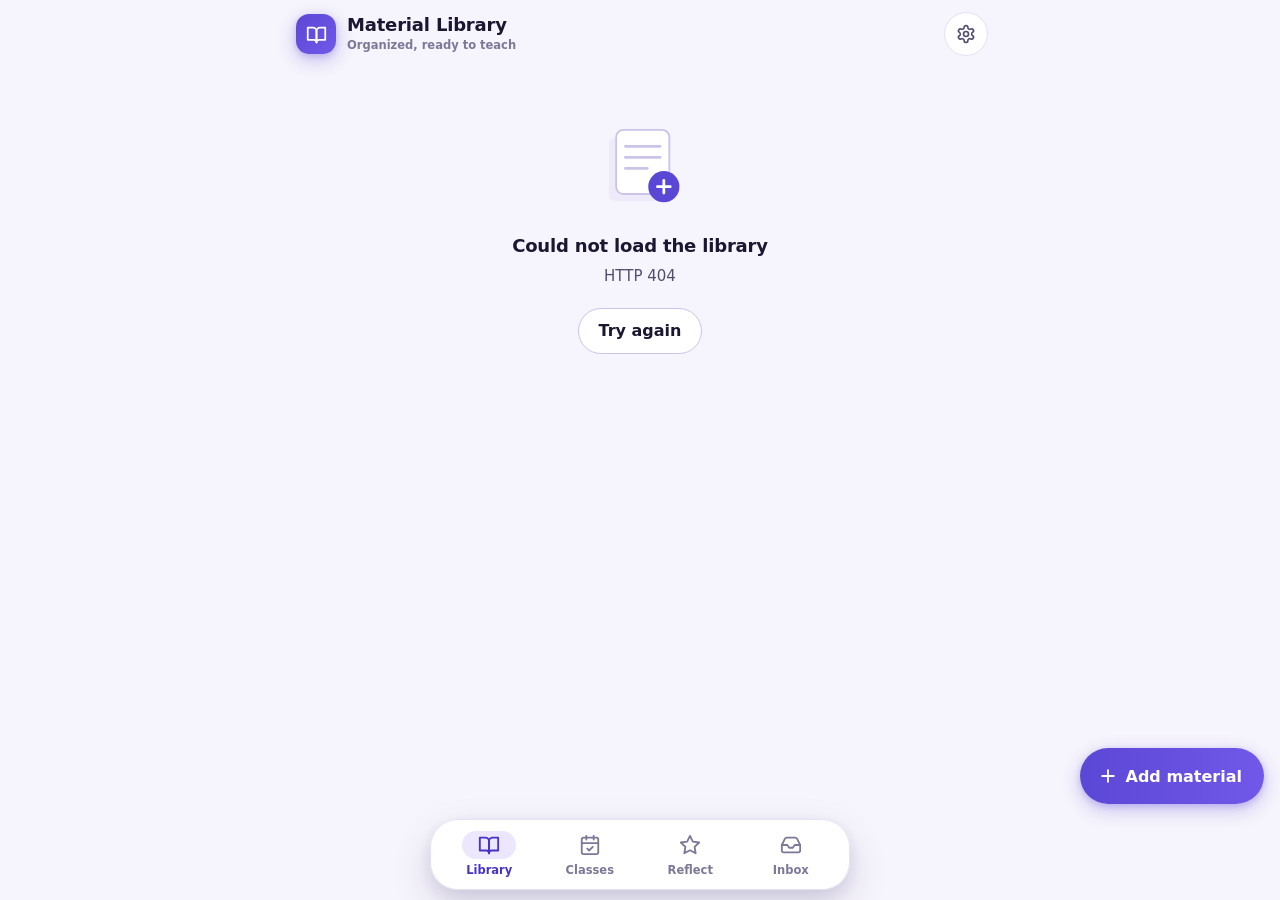
==== commit 321798e0: "Feature A: reflection loop on the teaching log Extend each usage[] entry with three optional, lazily" ====
--- a/static/index.html
+++ b/static/index.html
@@ -39,6 +39,10 @@
     <svg viewBox="0 0 24 24" fill="none" stroke="currentColor" stroke-width="2" stroke-linecap="round" stroke-linejoin="round"><rect x="3" y="4" width="18" height="18" rx="2"/><path d="M16 2v4"/><path d="M8 2v4"/><path d="M3 10h18"/><path d="m9 16 2 2 4-4"/></svg>
     <span>Classes</span>
   </a>
+  <a href="#/reflections" data-nav="reflections">
+    <svg viewBox="0 0 24 24" fill="none" stroke="currentColor" stroke-width="2" stroke-linecap="round" stroke-linejoin="round"><path d="m12 2 3.09 6.26L22 9.27l-5 4.87 1.18 6.88L12 17.77l-6.18 3.25L7 14.14 2 9.27l6.91-1.01L12 2z"/></svg>
+    <span>Reflect</span>
+  </a>
   <a href="#/inbox" data-nav="inbox">
     <span class="navicon">
       <svg viewBox="0 0 24 24" fill="none" stroke="currentColor" stroke-width="2" stroke-linecap="round" stroke-linejoin="round"><path d="M22 12h-6l-2 3h-4l-2-3H2"/><path d="M5.45 5.11 2 12v6a2 2 0 0 0 2 2h16a2 2 0 0 0 2-2v-6l-3.45-6.89A2 2 0 0 0 16.76 4H7.24a2 2 0 0 0-1.79 1.11z"/></svg>
@@ -100,6 +104,27 @@
     <div class="dlg-actions">
       <button type="button" id="ud-cancel" class="btn">Cancel</button>
       <button type="submit" id="ud-save" class="btn primary">Log use</button>
+    </div>
+  </form>
+</dialog>
+
+<dialog id="reflectdlg" class="dlg formdlg">
+  <h2 id="rf-heading">Quick reflection</h2>
+  <p id="rf-mat" class="dlg-sub"></p>
+  <form id="rf-form">
+    <div class="field"><span>How did it go?</span>
+      <div id="rf-stars" class="starpick" role="radiogroup" aria-label="Rating from 1 to 5 stars"></div>
+    </div>
+    <label class="field"><span>Reflection</span>
+      <textarea id="rf-note" rows="2" placeholder="How did it go? What to change next time?"></textarea>
+    </label>
+    <label class="checkrow">
+      <input type="checkbox" id="rf-revision">
+      <span>Needs revision before next use</span>
+    </label>
+    <div class="dlg-actions">
+      <button type="button" id="rf-skip" class="btn">Skip</button>
+      <button type="submit" id="rf-save" class="btn primary">Save</button>
     </div>
   </form>
 </dialog>
--- a/static/style.css
+++ b/static/style.css
@@ -41,6 +41,7 @@
   --warn-ink: #8A5200;
   --warn-soft: #FBF1DD;
   --warn-border: #EDD7A4;
+  --star: #E8A317;
   --toast-ok: #4ADE80;
   --toast-danger: #FF8A93;
 
@@ -103,6 +104,7 @@
   --warn-ink: #F5C56B;
   --warn-soft: #2A2110;
   --warn-border: #4A3A14;
+  --star: #F5C56B;
   --toast-ok: #15803D;
   --toast-danger: #C2273D;
 
@@ -1880,6 +1882,75 @@
 #ptr.busy { opacity: 1 !important; transform: translate(-50%, 56px) !important; }
 #ptr.busy svg { animation: spin .9s linear infinite; }
 
+/* ================= reflections (Feature A) ================= */
+.stars { display: inline-flex; gap: 1px; vertical-align: middle; }
+.stars .star { width: 14px; height: 14px; color: var(--star); }
+.stars .star:not(.on) { color: var(--ink-4, var(--ink-3)); opacity: .45; }
+
+.reflectext {
+  display: block;
+  font-style: italic;
+  color: var(--ink-2);
+  font-size: 13.5px;
+  margin-top: 3px;
+  line-height: 1.4;
+}
+
+.revbadge {
+  display: inline-flex;
+  align-items: center;
+  gap: 3px;
+  vertical-align: middle;
+  font-size: 11px;
+  font-weight: 700;
+  color: var(--danger-soft-ink);
+  background: var(--danger-soft);
+  border-radius: var(--radius-pill);
+  padding: 1px 8px 1px 6px;
+  white-space: nowrap;
+}
+.revbadge svg { width: 12px; height: 12px; }
+
+/* star picker in the reflection sheet */
+.starpick { display: flex; gap: 6px; }
+.starbtn {
+  display: grid;
+  place-items: center;
+  width: 44px;
+  height: 44px;
+  border: none;
+  background: none;
+  border-radius: var(--radius);
+  cursor: pointer;
+  color: var(--star);
+}
+.starbtn svg { width: 30px; height: 30px; }
+.starbtn:not(.on) { color: var(--border-strong); }
+.starbtn:active { background: var(--surface-2); }
+
+.checkrow {
+  display: flex;
+  align-items: center;
+  gap: 10px;
+  min-height: 44px;
+  font-size: 14.5px;
+  color: var(--ink);
+}
+.checkrow input { width: 20px; height: 20px; flex: none; accent-color: var(--primary); }
+
+/* reflections feed */
+.reflectchips { margin: 0 0 12px; }
+.reflectrow { align-items: stretch; }
+.reflecthead {
+  display: flex;
+  align-items: center;
+  flex-wrap: wrap;
+  gap: 8px;
+  margin-bottom: 2px;
+}
+.reflectdate { font-size: 12.5px; font-weight: 600; color: var(--ink-3); }
+.reflectrow .reflectext { margin-top: 6px; }
+
 /* ================= reduced motion ================= */
 @media (prefers-reduced-motion: reduce) {
   *, *::before, *::after {
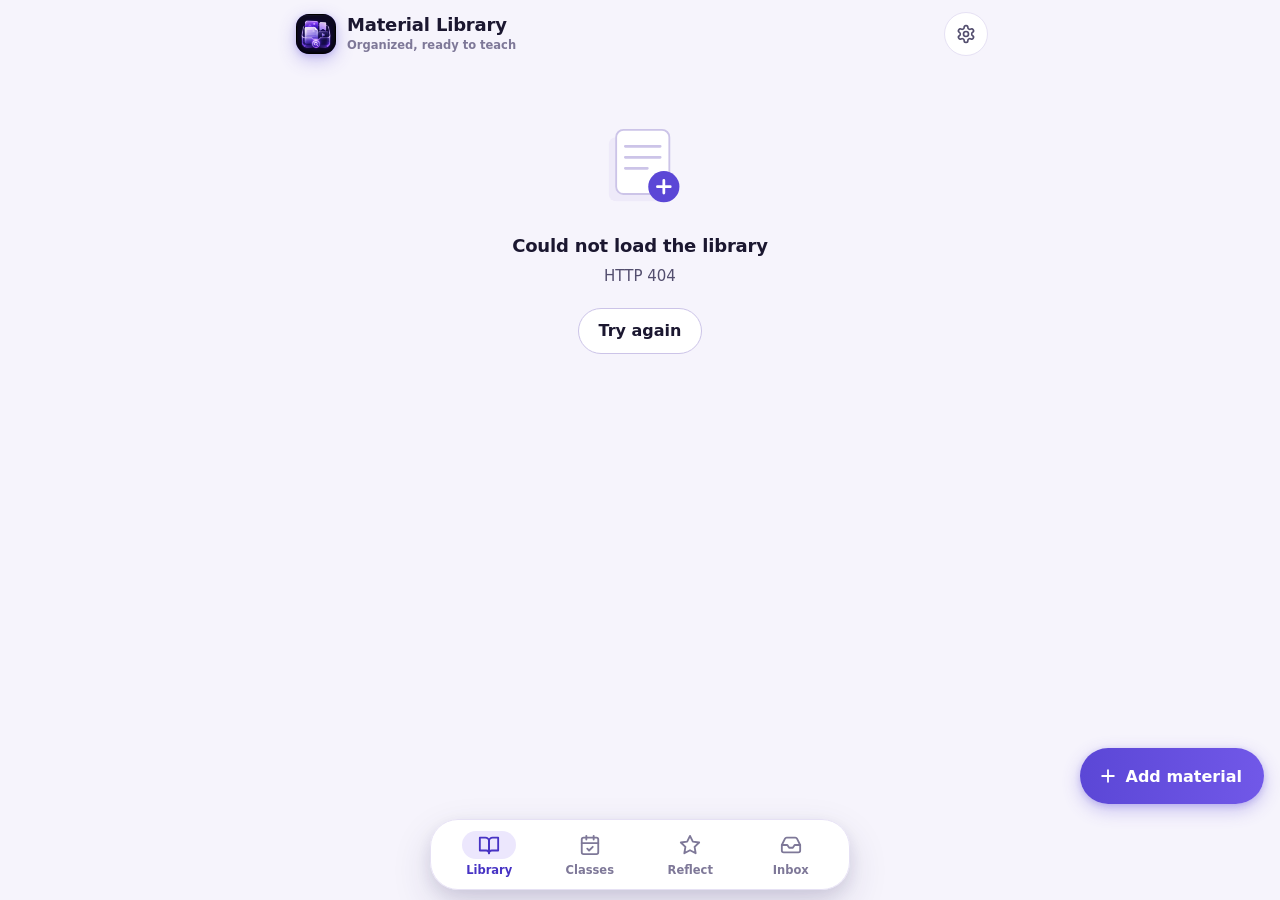
==== commit 4bb0c9d0: "Redesign material detail view + refresh app/launcher logo Implements the Claude Design handoff for t" ====
--- a/static/index.html
+++ b/static/index.html
@@ -11,7 +11,7 @@
 <header class="appbar">
   <div class="brand">
     <span class="brandmark" aria-hidden="true">
-      <svg viewBox="0 0 24 24" fill="none" stroke="currentColor" stroke-width="2" stroke-linecap="round" stroke-linejoin="round"><path d="M2 4h6a4 4 0 0 1 4 4v13a3 3 0 0 0-3-3H2z"/><path d="M22 4h-6a4 4 0 0 0-4 4v13a3 3 0 0 1 3-3h7z"/></svg>
+      <img src="/static/logo.png" alt="">
     </span>
     <div class="brandcol">
       <h1>Material Library</h1>
@@ -29,6 +29,19 @@
   <svg viewBox="0 0 24 24" fill="none" stroke="currentColor" stroke-width="2.2" stroke-linecap="round"><path d="M5 12h14"/><path d="M12 5v14"/></svg>
   <span id="fablabel">Add material</span>
 </button>
+
+<div id="selbar" class="selbar" role="toolbar" aria-label="Bulk actions" hidden>
+  <span id="selcount" class="selbarcount">0 selected</span>
+  <button id="selplan" class="btn soft" type="button">
+    <svg viewBox="0 0 24 24" fill="none" stroke="currentColor" stroke-width="2" stroke-linecap="round" stroke-linejoin="round" aria-hidden="true"><rect x="3" y="4" width="18" height="18" rx="2"/><path d="M16 2v4"/><path d="M8 2v4"/><path d="M3 10h18"/><path d="M12 14v6"/><path d="M9 17h6"/></svg>
+    <span>Add to plan</span>
+  </button>
+  <button id="seldel" class="btn danger" type="button">
+    <svg viewBox="0 0 24 24" fill="none" stroke="currentColor" stroke-width="2" stroke-linecap="round" stroke-linejoin="round" aria-hidden="true"><path d="M3 6h18"/><path d="M19 6v14a2 2 0 0 1-2 2H7a2 2 0 0 1-2-2V6"/><path d="M8 6V4a2 2 0 0 1 2-2h4a2 2 0 0 1 2 2v2"/></svg>
+    <span>Delete</span>
+  </button>
+  <button id="seldone" class="btn" type="button">Done</button>
+</div>
 
 <nav class="bottomnav" aria-label="Main navigation">
   <a href="#/" data-nav="library" class="on">
@@ -135,8 +148,14 @@
     <label class="field"><span>File name</span>
       <input type="text" id="fe-name" autocomplete="off" spellcheck="false" placeholder="e.g. Unit 4 — reading.pdf">
     </label>
+    <label class="field"><span>Role</span>
+      <input type="text" id="fe-role" autocomplete="off" list="rolesdl" placeholder="e.g. Answer key">
+    </label>
     <label class="field"><span>Note</span>
-      <input type="text" id="fe-note" autocomplete="off" placeholder="e.g. Student handout">
+      <input type="text" id="fe-note" autocomplete="off" placeholder="e.g. Print one per pair">
+    </label>
+    <label class="field" id="fe-transcript-field"><span>Transcript</span>
+      <textarea id="fe-transcript" rows="3" placeholder="Type or paste the audio transcript…"></textarea>
     </label>
     <div class="dlg-actions fe-actions">
       <button type="button" id="fe-remove" class="btn danger">Remove from material</button>
@@ -196,6 +215,7 @@
 </dialog>
 
 <datalist id="groupsdl"></datalist>
+<datalist id="rolesdl"></datalist>
 
 <noscript><p class="empty">This app needs JavaScript enabled.</p></noscript>
 <script src="/static/app.js"></script>
--- a/static/style.css
+++ b/static/style.css
@@ -172,11 +172,13 @@
   height: 40px;
   flex: none;
   border-radius: 13px;
+  overflow: hidden;
   background: linear-gradient(135deg, var(--grad-1), var(--grad-2));
   color: var(--on-primary);
   box-shadow: var(--glow);
 }
 .brandmark svg { width: 21px; height: 21px; }
+.brandmark img { width: 100%; height: 100%; object-fit: cover; display: block; }
 .brandcol { display: flex; flex-direction: column; min-width: 0; }
 .appbar h1 {
   margin: 0;
@@ -613,6 +615,64 @@
 .results.grid .card-chev { display: none; }
 .results.grid .emptystate { grid-column: 1 / -1; }
 
+/* ---- bulk select mode ---- */
+#selectbtn.on { color: var(--primary-soft-ink); background: var(--primary-soft); }
+.cardcheck { display: none; }
+.results.selectmode .card { position: relative; }
+.results.selectmode .card-chev { display: none; }
+.results.selectmode .cardcheck {
+  display: grid;
+  place-items: center;
+  position: absolute;
+  top: 8px;
+  left: 8px;
+  width: 26px;
+  height: 26px;
+  border-radius: 50%;
+  background: var(--surface);
+  border: 1px solid var(--border-strong);
+  color: var(--ink-3);
+  z-index: 2;
+}
+.results.selectmode .cardcheck svg { width: 16px; height: 16px; }
+.results.selectmode .card.selected {
+  border-color: var(--primary);
+  box-shadow: 0 0 0 2px var(--primary-soft);
+}
+.results.selectmode .card.selected .cardcheck {
+  background: var(--primary);
+  border-color: var(--primary);
+  color: var(--on-primary);
+}
+.selbar {
+  position: fixed;
+  left: 12px;
+  right: 12px;
+  bottom: calc(78px + env(safe-area-inset-bottom));
+  z-index: 61;
+  max-width: 420px;
+  margin: 0 auto;
+  display: flex;
+  align-items: center;
+  gap: 8px;
+  padding: 8px 10px;
+  background: var(--nav-bg);
+  border: 1px solid var(--border);
+  border-radius: var(--radius-xl);
+  box-shadow: var(--shadow-2);
+}
+.selbarcount {
+  flex: 1;
+  min-width: 0;
+  padding-left: 4px;
+  font-size: 14px;
+  font-weight: 650;
+  color: var(--ink-2);
+}
+.selbar .btn { min-height: 44px; padding: 0 12px; }
+.selbar .btn svg { width: 16px; height: 16px; }
+body.selecting .fab { display: none !important; }
+
 /* badges */
 .badges { display: flex; flex-wrap: wrap; gap: 5px; }
 .badge {
@@ -742,9 +802,44 @@
   background: var(--surface);
   box-shadow: var(--shadow-1);
 }
-.herocard h2 { margin: 12px 0 0; }
-.herocard .badges { margin-top: 10px; }
-.herocard .metaline { margin-top: 10px; }
+/* note 1: collage sits left of the title/badges so they read as one block */
+.herotop { display: flex; gap: 16px; align-items: flex-start; }
+.heromain { flex: 1; min-width: 0; }
+.herocard h2 {
+  margin: 2px 0 0;
+  font-size: clamp(20px, 5.6vw, 25px);
+  line-height: 1.15;
+}
+.heromain .badges { margin-top: 12px; }
+.herocard .metaline { margin-top: 16px; }
+.metatag { color: var(--primary); font-weight: 600; }
+.metatag svg { color: var(--primary) !important; }
+
+/* hero image collage — up to 6 of the material's own images */
+.herocollage {
+  flex: none;
+  width: 150px;
+  border-radius: 14px;
+  overflow: hidden;
+  border: 1px solid var(--border);
+  background: var(--surface-2);
+}
+.herocollage.single { display: block; height: 112px; }
+.herocollage img { display: block; width: 100%; height: 100%; object-fit: cover; }
+.herocollage.tiles { display: grid; gap: 2px; grid-auto-rows: 55px; }
+.herocollage.n2 { grid-template-columns: 1fr 1fr; }
+.herocollage.n3 { grid-template-columns: 1fr 1fr 1fr; }
+.herocollage.n4 { grid-template-columns: 1fr 1fr; }
+.herocollage.n6 { grid-template-columns: 1fr 1fr 1fr; }
+.herocollage.herocollage-ph {
+  display: grid;
+  place-items: center;
+  height: 112px;
+  background: linear-gradient(135deg, var(--thumb-grad-1), var(--thumb-grad-2));
+  color: var(--primary);
+}
+.herocollage.herocollage-ph svg { width: 40px; height: 40px; }
+
 .herothumb {
   display: block;
   width: 100%;
@@ -755,12 +850,36 @@
   border: 1px solid var(--border);
 }
 .herothumb.cthumb-ph svg { width: 46px; height: 46px; }
-.btn.heroshare {
-  margin-top: 14px;
-  background: transparent;
-  color: var(--primary);
-  border-color: var(--border-strong);
-}
+
+/* note 2: Preview / Share / Log use / Add to plan as equal bordered tiles */
+.quickactions {
+  display: grid;
+  grid-template-columns: repeat(4, 1fr);
+  gap: 9px;
+  margin-top: 16px;
+}
+.qtile {
+  display: flex;
+  flex-direction: column;
+  align-items: center;
+  justify-content: center;
+  gap: 8px;
+  min-height: 64px;
+  padding: 13px 4px;
+  border: 1px solid var(--border);
+  border-radius: 16px;
+  background: var(--surface);
+  color: var(--ink);
+  font-size: 12.5px;
+  font-weight: 600;
+  line-height: 1.15;
+  text-align: center;
+  cursor: pointer;
+  transition: background var(--t-fast) var(--ease), transform var(--t-fast) var(--ease);
+}
+.qtile svg { width: 22px; height: 22px; color: var(--primary); }
+.qtile:active { background: var(--surface-2); transform: scale(.96); }
+.qtile:disabled { opacity: .4; cursor: default; }
 
 .notecallout {
   margin-top: 16px;
@@ -784,26 +903,48 @@
   letter-spacing: .07em;
 }
 
-.facetgrid { margin-top: 16px; display: grid; gap: 12px; }
-.facetitem .flabel {
-  font-size: 11px;
-  font-weight: 700;
-  color: var(--ink-3);
-  text-transform: uppercase;
-  letter-spacing: .07em;
-  margin-bottom: 5px;
-}
-.tag {
+/* note 3: facets as a full-width settings list — label, value pill(s),
+   chevron — mirroring the library filter rows. Tapping a value jumps to the
+   library filtered by it. */
+.facetlist {
+  margin-top: 16px;
+  border: 1px solid var(--border);
+  border-radius: var(--radius-lg);
+  background: var(--surface);
+  box-shadow: var(--shadow-1);
+  overflow: hidden;
+}
+.facetlistrow {
+  display: flex;
+  align-items: center;
+  gap: 12px;
+  padding: 13px 16px;
+  border-bottom: 1px solid var(--border);
+}
+.facetlistrow:last-child { border-bottom: 0; }
+.frlabel {
+  flex: 0 0 78px;
+  font-size: 14.5px;
+  font-weight: 600;
+  color: var(--ink-2);
+}
+.frvals { flex: 1; min-width: 0; display: flex; flex-wrap: wrap; gap: 7px; }
+.frpill {
   display: inline-flex;
   align-items: center;
-  padding: 5px 13px;
-  border-radius: var(--radius-pill);
-  background: var(--surface);
-  border: 1px solid var(--border);
+  min-height: 34px;
+  padding: 6px 14px;
+  border-radius: var(--radius-pill);
+  border: 1px solid var(--border);
+  background: var(--surface);
   color: var(--ink);
-  font-size: 13.5px;
+  font-size: 14px;
   font-weight: 550;
-}
+  cursor: pointer;
+  transition: background var(--t-fast) var(--ease);
+}
+.frpill:active { background: var(--surface-2); }
+.frchev { flex: none; width: 18px; height: 18px; color: var(--ink-3); }
 
 .section-title {
   display: flex;
@@ -1426,6 +1567,18 @@
 .banner svg { width: 20px; height: 20px; flex: none; }
 .bannertext { flex: 1; font-size: 14.5px; }
 .banner strong { font-weight: 700; }
+/* tidy-later nudge: a banner whose text is itself the tap target */
+.tidymain {
+  text-align: left;
+  background: none;
+  border: 0;
+  padding: 0;
+  color: inherit;
+  font: inherit;
+  font-size: 14.5px;
+  cursor: pointer;
+}
+.banner.tidy .textbtn { flex: none; }
 
 .sortwrap { display: flex; align-items: center; gap: 4px; }
 .iconbtn.small { width: 38px; height: 38px; }
@@ -1527,9 +1680,7 @@
 .formcard .btn.wide { margin-top: 12px; }
 .formcard .filelist { box-shadow: none; margin-top: 8px; }
 
-/* ================= detail quick actions ================= */
-.quickactions { display: flex; gap: 10px; margin-top: 14px; }
-.quickactions .btn { flex: 1; }
+/* ================= soft button (bulk-select bar) ================= */
 .btn.soft {
   background: var(--primary-soft);
   border-color: transparent;
@@ -1951,6 +2102,278 @@
 .reflectdate { font-size: 12.5px; font-weight: 600; color: var(--ink-3); }
 .reflectrow .reflectext { margin-top: 6px; }
 
+/* ================= per-file roles (Feature D) ================= */
+.frole {
+  display: inline-flex;
+  align-items: center;
+  gap: 4px;
+  align-self: flex-start;
+  margin-top: 2px;
+  font-size: 11.5px;
+  font-weight: 600;
+  color: var(--primary-soft-ink);
+  background: var(--primary-soft);
+  border-radius: var(--radius-pill);
+  padding: 1px 9px 1px 6px;
+}
+.frole svg { width: 12px; height: 12px; }
+.filecard .frole { margin: 4px auto 0; }
+
+.filerowwrap { display: flex; flex-direction: column; }
+.ftranscript {
+  margin: -2px 0 2px 56px;
+  font-size: 13px;
+}
+.ftranscript summary {
+  display: inline-flex;
+  align-items: center;
+  gap: 5px;
+  cursor: pointer;
+  color: var(--ink-3);
+  font-weight: 600;
+  padding: 4px 0;
+  min-height: 32px;
+  list-style: none;
+}
+.ftranscript summary::-webkit-details-marker { display: none; }
+.ftranscript summary svg { width: 14px; height: 14px; }
+.ftranscripttext {
+  white-space: pre-wrap;
+  color: var(--ink-2);
+  background: var(--surface-2);
+  border-radius: var(--radius);
+  padding: 8px 10px;
+  margin-bottom: 6px;
+  line-height: 1.45;
+}
+
+.keytoggle.on { color: var(--primary-soft-ink); background: var(--primary-soft); }
+.keyshint {
+  display: flex;
+  align-items: center;
+  gap: 6px;
+  font-size: 12.5px;
+  color: var(--ink-3);
+  margin: 0 0 8px;
+}
+.keyshint svg { width: 14px; height: 14px; }
+
+/* role + note inputs on the Quick-Add picked-file rows */
+.frowmeta { display: flex; gap: 8px; }
+.frowmeta .frole-in { flex: 0 0 42%; }
+.frowmeta .fnote { flex: 1; }
+#fe-transcript-field[hidden] { display: none; }
+
+/* ================= run mode enhancements (Feature B) ================= */
+.runjump { margin-bottom: 12px; position: relative; }
+.jumpresults {
+  position: absolute;
+  left: 0; right: 0;
+  top: calc(100% + 4px);
+  z-index: 40;
+  background: var(--surface);
+  border: 1px solid var(--border);
+  border-radius: var(--radius);
+  box-shadow: var(--shadow-2);
+  overflow: hidden;
+}
+.jumprow {
+  display: flex;
+  align-items: center;
+  justify-content: space-between;
+  gap: 8px;
+  width: 100%;
+  padding: 10px 12px;
+  min-height: 44px;
+  border: none;
+  background: none;
+  text-align: left;
+  cursor: pointer;
+  border-bottom: 1px solid var(--border);
+}
+.jumprow:last-child { border-bottom: none; }
+.jumprow:active { background: var(--surface-2); }
+.jumptitle { font-weight: 600; color: var(--ink); font-size: 14.5px; }
+.jumpmeta { display: inline-flex; align-items: center; gap: 6px; flex: none; }
+.jumpmeta .jumpfmt { width: 18px; height: 18px; color: var(--ink-3); }
+.jumpnone { padding: 12px; color: var(--ink-3); font-size: 13.5px; }
+
+.runcardtop {
+  display: flex;
+  align-items: center;
+  justify-content: space-between;
+  gap: 8px;
+  width: 100%;
+  margin-bottom: 6px;
+}
+.sidetrack {
+  display: inline-flex;
+  align-items: center;
+  gap: 4px;
+  font-size: 11.5px;
+  font-weight: 700;
+  color: var(--primary-soft-ink);
+  background: var(--primary-soft);
+  border-radius: var(--radius-pill);
+  padding: 2px 10px 2px 7px;
+}
+.sidetrack svg { width: 13px; height: 13px; }
+
+.timerchip {
+  display: inline-flex;
+  align-items: center;
+  gap: 5px;
+  font-weight: 700;
+  font-variant-numeric: tabular-nums;
+  font-size: 14px;
+  color: var(--ink-2);
+  background: var(--surface-2);
+  border: 1px solid var(--border);
+  border-radius: var(--radius-pill);
+  padding: 4px 12px 4px 9px;
+  min-height: 34px;
+  cursor: pointer;
+}
+.timerchip svg { width: 15px; height: 15px; }
+.timerchip.warn { color: var(--warn-ink); background: var(--warn-soft); border-color: var(--warn-border); }
+.timerchip.danger { color: var(--danger-soft-ink); background: var(--danger-soft); border-color: transparent; }
+
+.timerpanel {
+  margin-top: 14px;
+  padding-top: 14px;
+  border-top: 1px solid var(--border);
+  display: flex;
+  flex-direction: column;
+  gap: 10px;
+}
+.timerdisp {
+  font-size: 56px;
+  font-weight: 800;
+  line-height: 1;
+  text-align: center;
+  font-variant-numeric: tabular-nums;
+  font-family: ui-monospace, "SF Mono", Menlo, Consolas, monospace;
+  color: var(--ink);
+}
+.timerdisp.warn { color: var(--warn-ink); }
+.timerdisp.danger { color: var(--danger); }
+.timerbtns { display: flex; gap: 8px; justify-content: center; align-items: center; flex-wrap: wrap; }
+.timerbtns .btn { flex: 1; min-width: 84px; }
+.chip.toggle.on { color: var(--primary-soft-ink); background: var(--primary-soft); border-color: transparent; }
+
+.runpick {
+  position: fixed;
+  right: 16px;
+  bottom: calc(20px + env(safe-area-inset-bottom));
+  z-index: 65;
+  display: inline-flex;
+  align-items: center;
+  gap: 7px;
+  padding: 0 18px;
+  height: 52px;
+  border: none;
+  border-radius: var(--radius-pill);
+  background: linear-gradient(135deg, var(--grad-1), var(--grad-2));
+  color: var(--on-primary);
+  font-weight: 700;
+  font-size: 15px;
+  box-shadow: var(--shadow-fab);
+  cursor: pointer;
+}
+.runpick svg { width: 20px; height: 20px; }
+.runpick:active { transform: scale(.96); }
+
+/* picker modal */
+.pickerdlg { max-width: 420px; }
+.pickertabs {
+  display: flex;
+  gap: 4px;
+  background: var(--surface-2);
+  border-radius: var(--radius);
+  padding: 4px;
+  margin-bottom: 12px;
+}
+.ptab {
+  flex: 1;
+  min-height: 40px;
+  border: none;
+  background: none;
+  border-radius: calc(var(--radius) - 2px);
+  font-weight: 600;
+  color: var(--ink-3);
+  cursor: pointer;
+}
+.ptab.on { background: var(--surface); color: var(--ink); box-shadow: var(--shadow-1); }
+.pk-names {
+  width: 100%;
+  resize: vertical;
+  font: inherit;
+}
+.pk-count { font-size: 12.5px; color: var(--ink-3); margin: 6px 0 12px; }
+.pk-result {
+  min-height: 64px;
+  display: grid;
+  place-items: center;
+  margin: 12px 0;
+  text-align: center;
+  color: var(--ink-3);
+}
+.pk-name { font-size: 30px; font-weight: 800; color: var(--ink); }
+.pk-name.spin { opacity: .55; }
+.pk-name.landed { color: var(--primary-soft-ink); animation: pop .3s var(--ease); }
+@keyframes pop { from { transform: scale(.6); } to { transform: scale(1); } }
+.pk-teams { display: grid; grid-template-columns: repeat(2, 1fr); gap: 10px; margin-top: 12px; }
+.pk-team { border: 1px solid var(--border); border-radius: var(--radius); padding: 8px 10px; }
+.pk-teamhead { font-weight: 700; font-size: 12.5px; color: var(--primary-soft-ink); margin-bottom: 4px; }
+.pk-member { font-size: 14px; color: var(--ink); padding: 2px 0; }
+
+/* ================= backup & restore (Feature E) ================= */
+.backupbanner .bannerbtns { display: inline-flex; gap: 12px; margin-left: auto; flex: none; }
+.bkstat { display: flex; align-items: center; gap: 8px; font-weight: 600; color: var(--ink); margin-bottom: 6px; }
+.bkdot { width: 9px; height: 9px; border-radius: 50%; flex: none; }
+.bkdot.ok { background: var(--ok); }
+.bkdot.due { background: var(--warn-ink); }
+.bkrow { display: flex; gap: 8px; margin: 4px 0 12px; }
+.bkrow .btn { flex: 1; }
+#backupcard .field { display: block; margin-top: 14px; }
+#backupcard .field > span {
+  display: block;
+  margin-bottom: 6px;
+  color: var(--ink-2);
+  font-size: 12.5px;
+  font-weight: 650;
+}
+#backupcard select {
+  width: 100%;
+  min-height: 44px;
+  padding: 8px 12px;
+  border: 1px solid var(--border-strong);
+  border-radius: var(--radius);
+  background: var(--bg);
+  color: var(--ink);
+  font: inherit;
+}
+
+.stratlist { display: flex; flex-direction: column; gap: 8px; }
+.stratopt {
+  display: flex;
+  align-items: flex-start;
+  gap: 10px;
+  text-align: left;
+  width: 100%;
+  padding: 12px;
+  border: 1px solid var(--border);
+  border-radius: var(--radius);
+  background: var(--surface);
+  cursor: pointer;
+}
+.stratopt.on { border-color: var(--primary); background: var(--primary-soft); }
+.stratmark { color: var(--primary); flex: none; display: inline-flex; }
+.stratmark svg { width: 20px; height: 20px; }
+.stratcol { display: flex; flex-direction: column; gap: 2px; }
+.strattitle { font-weight: 700; color: var(--ink); font-size: 14.5px; }
+.stratdesc { font-size: 12.5px; color: var(--ink-3); line-height: 1.35; }
+
 /* ================= reduced motion ================= */
 @media (prefers-reduced-motion: reduce) {
   *, *::before, *::after {
